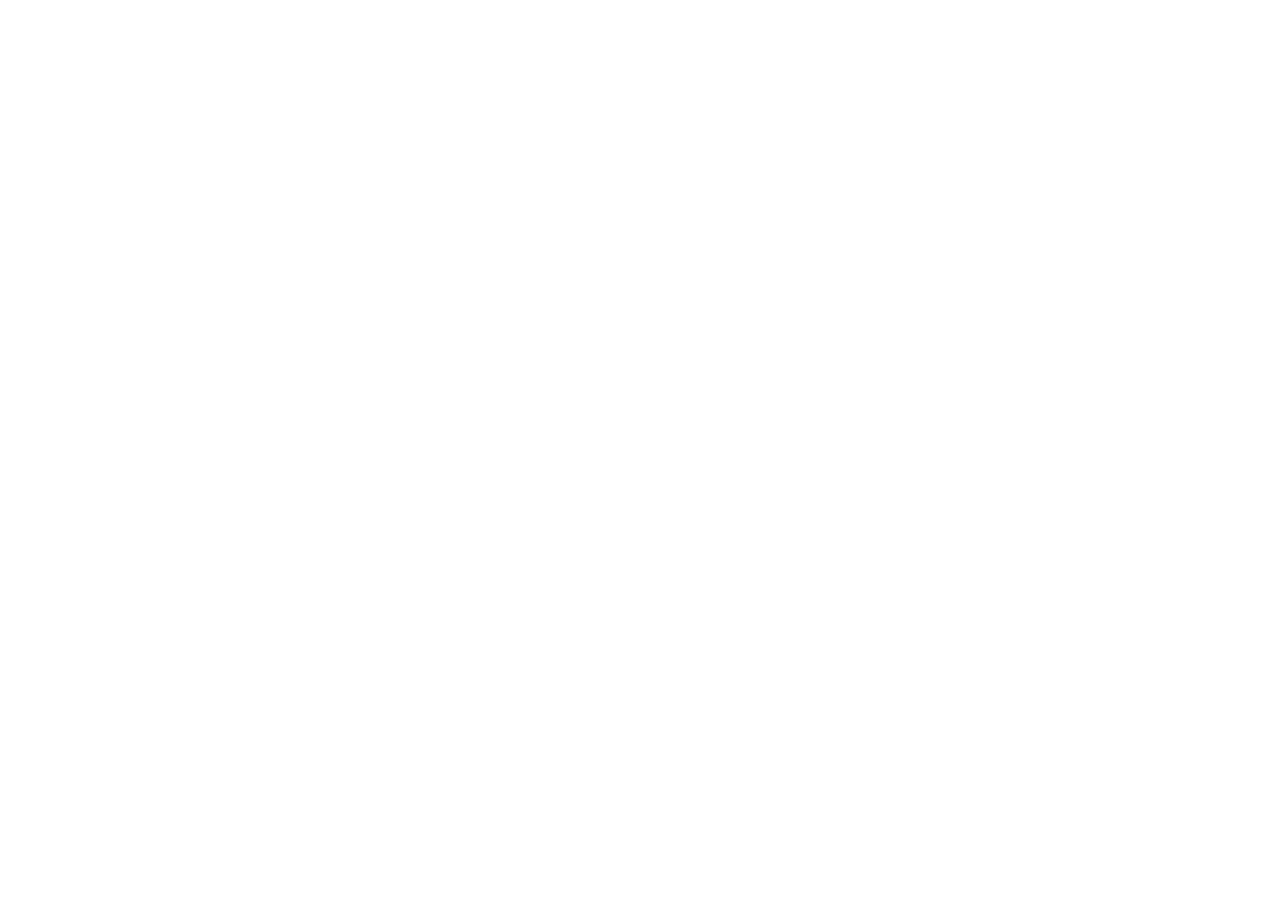
==== cv_ggibson.html @ b72ac35b "Inicio de CV" ====
<!DOCTYPE html>
<html>
<head>
	<meta charset="utf-8">
	<meta http-equiv="X-UA-Compatible" content="IE=edge">
	<title>CV GGibson</title>
	<link rel="stylesheet" href="">
</head>
<body>
	<main>
		
	</main>

</body>
</html>
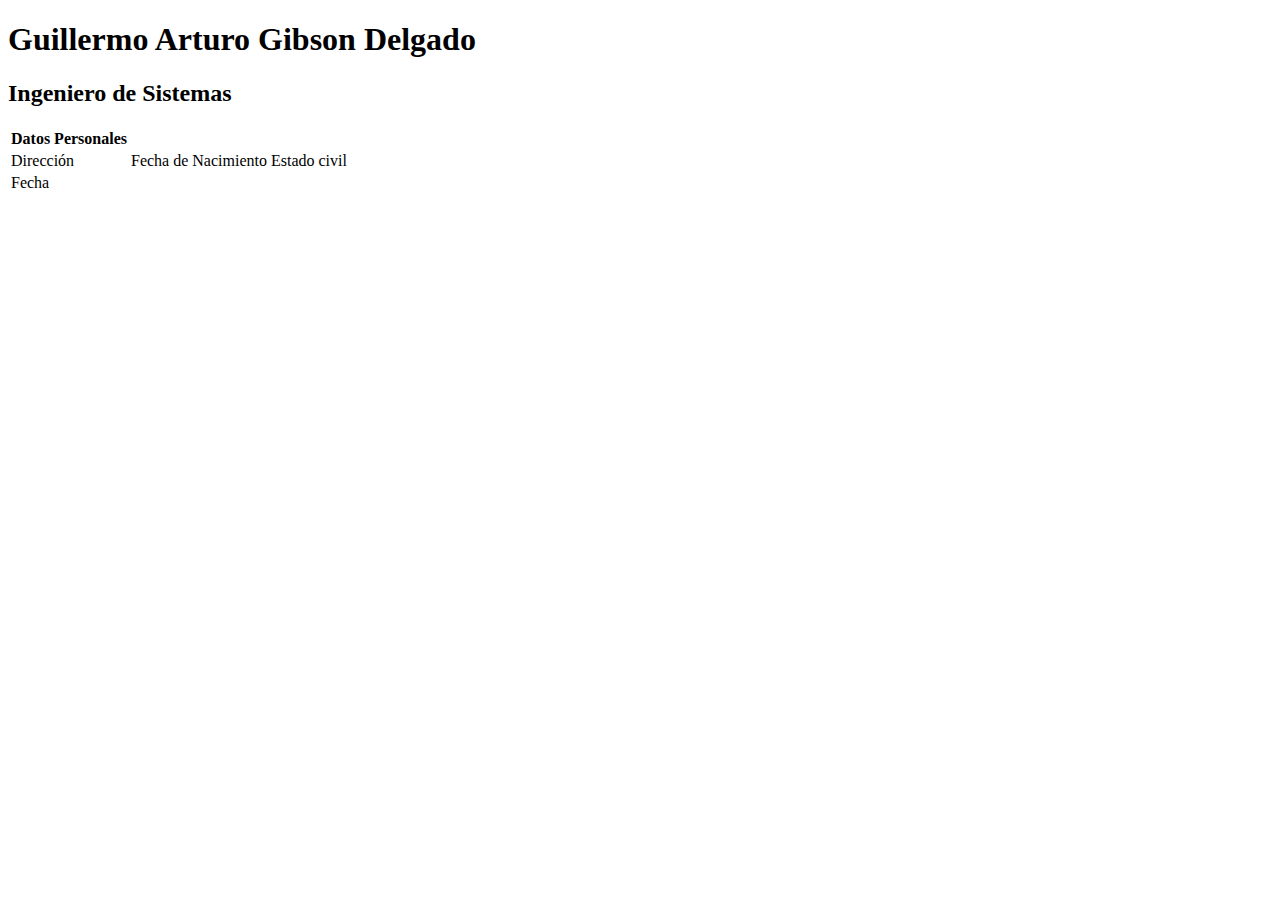
==== commit 35ce6c20: "se cargo el estilo" ====
--- a/cv_ggibson.html
+++ b/cv_ggibson.html
@@ -4,10 +4,37 @@
 	<meta charset="utf-8">
 	<meta http-equiv="X-UA-Compatible" content="IE=edge">
 	<title>CV GGibson</title>
-	<link rel="stylesheet" href="">
+	<link rel="stylesheet" href="style.css">
+
 </head>
 <body>
 	<main>
+	<h1 class="miprimeraclase">Guillermo Arturo Gibson Delgado</h1>
+	<h2>Ingeniero de Sistemas</h2>
+
+	<article>
+		<table>
+			<th> Datos Personales
+				<tr>
+					<td>Dirección</td>
+					<td>Fecha de Nacimiento</td>
+					<td>Estado civil</td>
+				</tr>
+				<tr>
+					<td>Fecha</td>
+					<td></td>
+					<td></td>
+				</tr>
+				<tr>
+					<td></td>
+					<td></td>
+					<td></td>
+				</tr>
+			</th>
+
+		</table>
+
+	</article>
 		
 	</main>
 
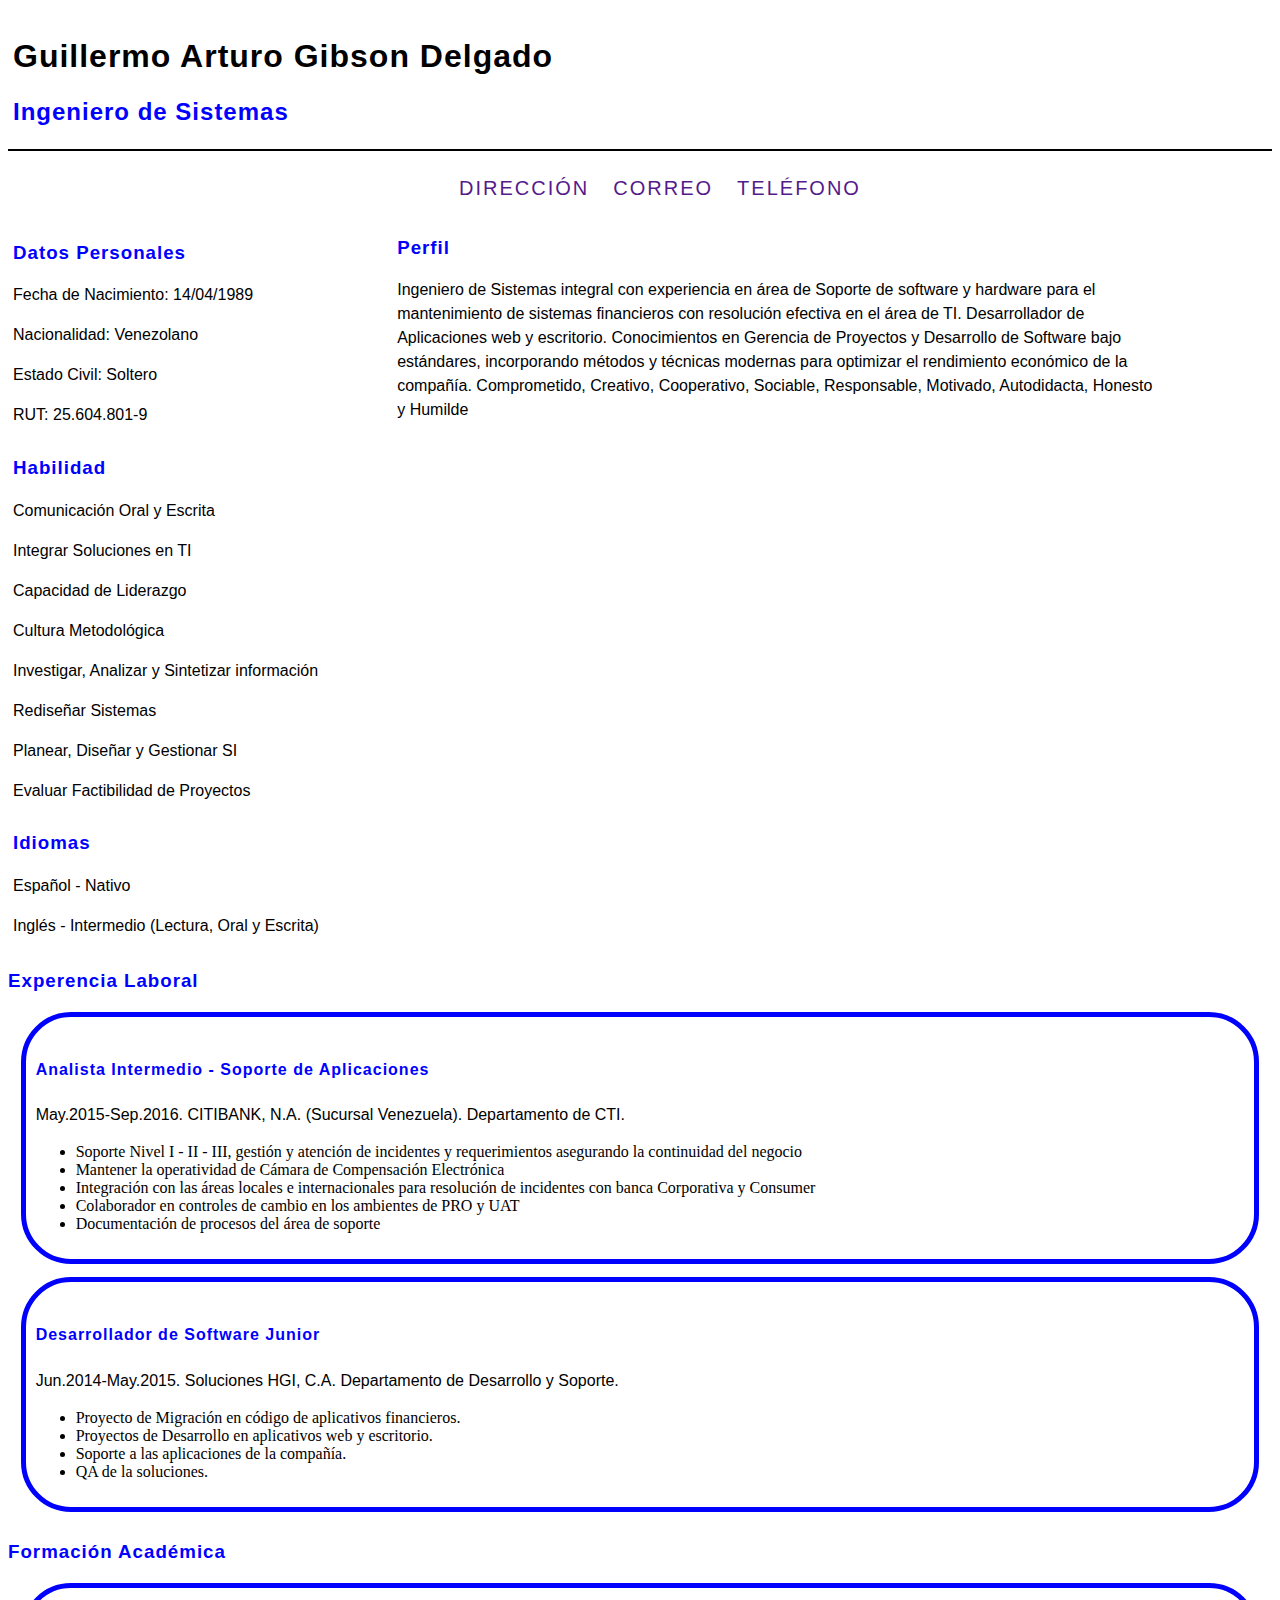
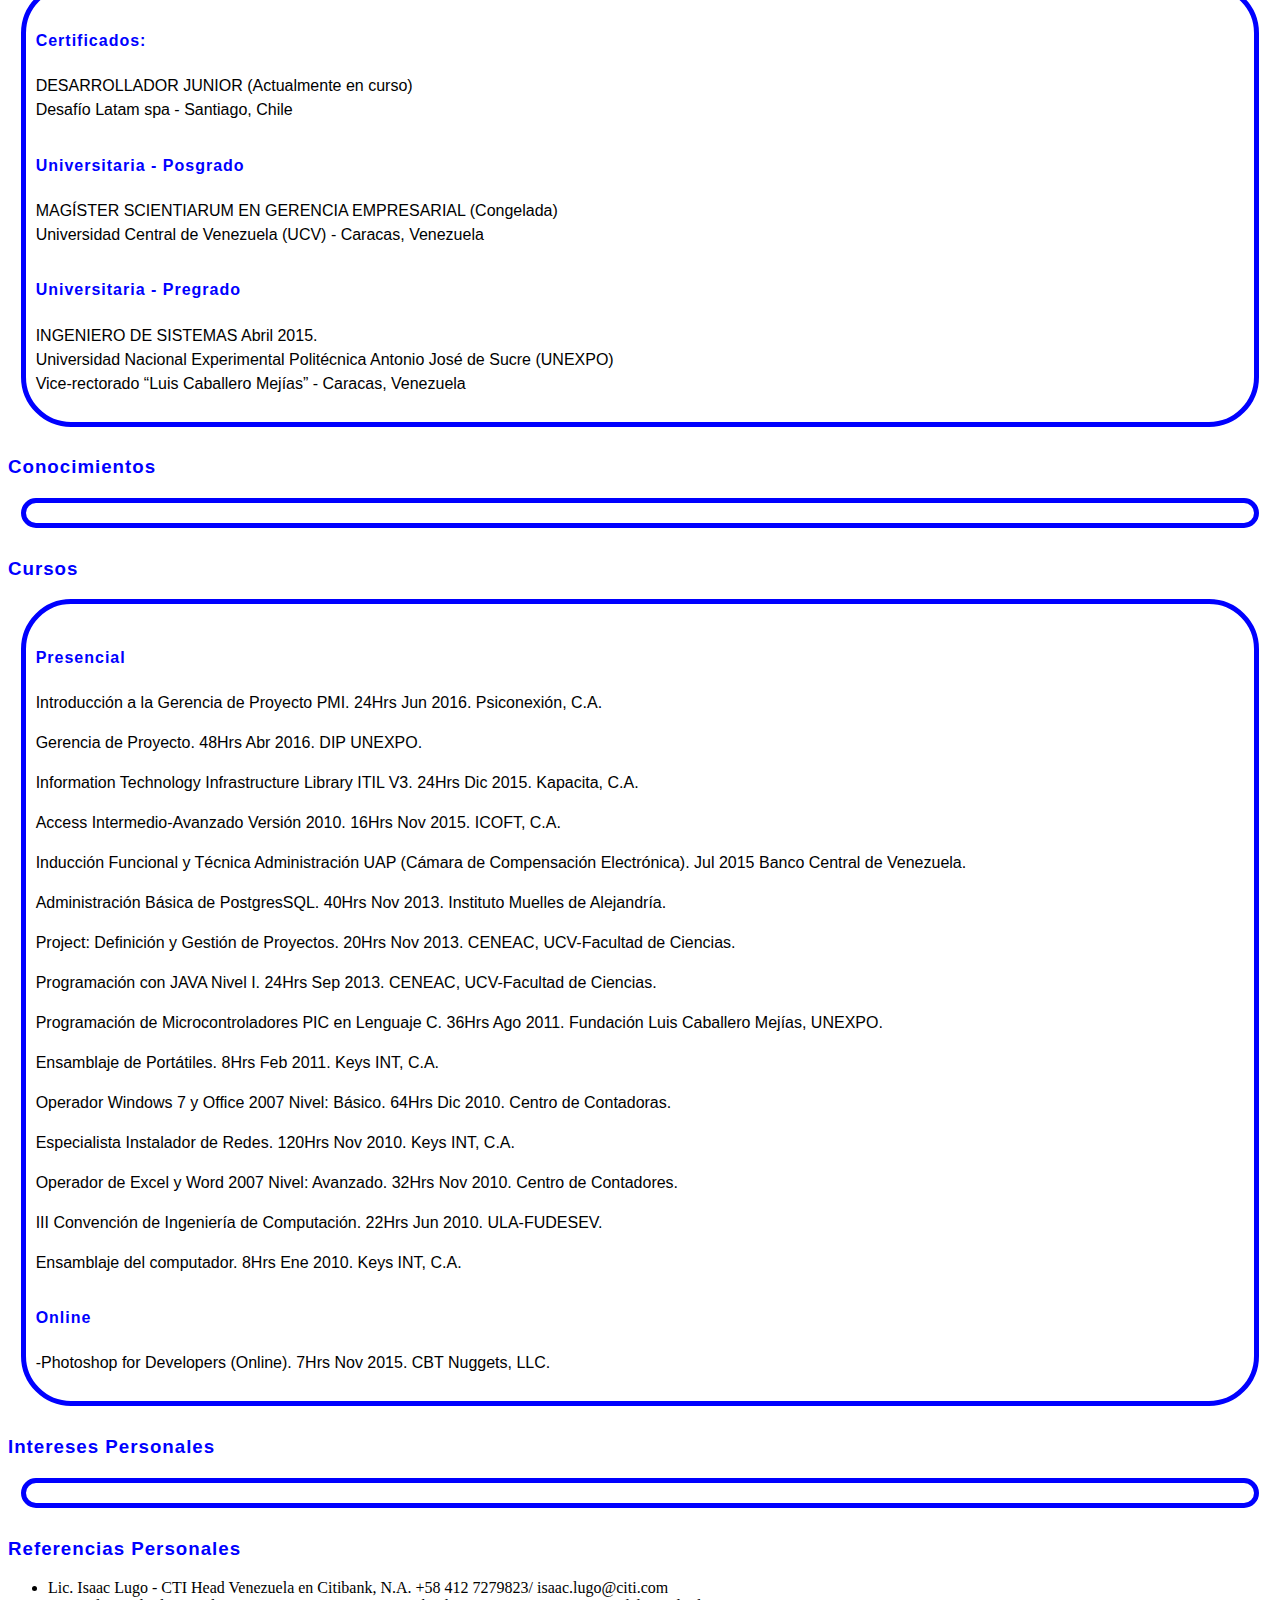
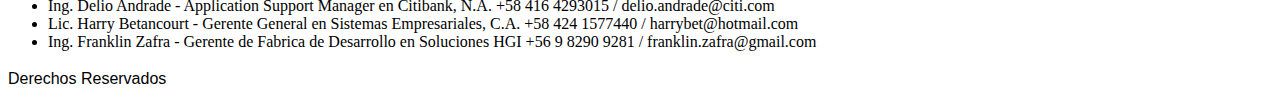
==== commit fc5f036f: "Se modifico el codigo" ====
--- a/cv_ggibson.html
+++ b/cv_ggibson.html
@@ -1,42 +1,160 @@
 <!DOCTYPE html>
 <html>
 <head>
+	<title>CV GGibson</title>
 	<meta charset="utf-8">
 	<meta http-equiv="X-UA-Compatible" content="IE=edge">
-	<title>CV GGibson</title>
+	<meta name="keywords" content="CV, Curriculum">
 	<link rel="stylesheet" href="style.css">
-
 </head>
 <body>
-	<main>
-	<h1 class="miprimeraclase">Guillermo Arturo Gibson Delgado</h1>
-	<h2>Ingeniero de Sistemas</h2>
+	<main> 
+			<!-- Cabezera del Curriculum -->
+		<header>
+		<!-- Nombre y Apellido -->
+			<div id="cabecera">
+				<h1>Guillermo Arturo Gibson Delgado</h1>
+				<h2>Ingeniero de Sistemas</h2>	
+			</div>
+		<!-- Dirección y Teléfono  -->
+			<nav class="navmenu">
+				<ul>
+					<li><a href="">Dirección</a></li>
+					<li><a href="">Correo</a></li>
+					<li><a href="">Teléfono</a></li>
+				</ul>
+			</nav>
+		</header>		
+		
+		<!-- Datos Personales, Habilidades, Idiomas -->	
+		<aside class="columnaside">
+			<!-- Datos Personales -->
+			<div>
+				<h3>Datos Personales</h3>
+				<p>Fecha de Nacimiento: 14/04/1989</p>
+				<p>Nacionalidad: Venezolano</p>
+				<p>Estado Civil: Soltero</p>
+				<p>RUT: 25.604.801-9</p>
+			</div>
+			<!-- Habilidades -->
+			<div>
+				<h3>Habilidad</h3>
+				<p>Comunicación Oral y Escrita</p>
+				<p>Integrar Soluciones en TI</p>
+				<p>Capacidad de Liderazgo</p>
+				<p>Cultura Metodológica</p>
+				<p>Investigar, Analizar y Sintetizar información</p>
+				<p>Rediseñar Sistemas</p>
+				<p>Planear, Diseñar y Gestionar SI</p>
+				<p>Evaluar Factibilidad de Proyectos</p>
+			</div>
+			<!-- Idiomas -->
+			<div>
+				<h3>Idiomas</h3>
+				<p>Español - Nativo</p>
+				<p>Inglés - Intermedio (Lectura, Oral y Escrita)</p>
+			</div>
+		</aside>
+		
+		<!-- Perfil del curriculum -->
+		<article class="divleft">
+				<h3>Perfil</h3>
+				<p>Ingeniero de Sistemas integral con experiencia en área de Soporte de software y hardware para el mantenimiento de sistemas financieros con resolución efectiva en el área de TI. Desarrollador de Aplicaciones web y escritorio. Conocimientos en Gerencia de Proyectos y Desarrollo de Software bajo estándares, incorporando métodos y técnicas modernas para optimizar el rendimiento económico de la compañía. Comprometido, Creativo, Cooperativo, Sociable, Responsable, Motivado, Autodidacta, Honesto y Humilde</p>
+		</article>
 
-	<article>
-		<table>
-			<th> Datos Personales
-				<tr>
-					<td>Dirección</td>
-					<td>Fecha de Nacimiento</td>
-					<td>Estado civil</td>
-				</tr>
-				<tr>
-					<td>Fecha</td>
-					<td></td>
-					<td></td>
-				</tr>
-				<tr>
-					<td></td>
-					<td></td>
-					<td></td>
-				</tr>
-			</th>
 
-		</table>
+		<section class="margen">
+			<h3>Experencia Laboral</h3>
+			<div class="margen">
+				<h4>Analista Intermedio - Soporte de Aplicaciones</h4>
+				<p>May.2015-Sep.2016. CITIBANK, N.A. (Sucursal Venezuela). Departamento de CTI.</p>
+				<ul>
+					<li>Soporte Nivel I - II - III, gestión y atención de incidentes y requerimientos asegurando la continuidad del negocio</li>
+					<li>Mantener la operatividad de Cámara de Compensación Electrónica</li>
+					<li>Integración con las áreas locales e internacionales para resolución de incidentes con banca Corporativa y Consumer</li>
+					<li>Colaborador en controles de cambio en los ambientes de PRO y UAT</li>
+					<li>Documentación de procesos del área de soporte</li>
+				</ul>
+			</div>
 
-	</article>
-		
+			<div class="margen">
+				<h4>Desarrollador de Software Junior</h4>
+				<p>Jun.2014-May.2015. Soluciones HGI, C.A. Departamento de Desarrollo y Soporte.</p>
+				<ul>
+					<li>Proyecto de Migración en código de aplicativos financieros.</li>
+					<li>Proyectos de Desarrollo en aplicativos web y escritorio.</li>
+					<li>Soporte a las aplicaciones de la compañía.</li>
+					<li>QA de la soluciones.</li>
+				</ul>
+			</div>
+		</section>
+
+		<section class="margen">
+			<h3>Formación Académica</h3>
+			<div class="margen">				
+				<h4>Certificados:</h4>
+				<p>DESARROLLADOR JUNIOR (Actualmente en curso) <br> Desafío Latam spa - Santiago, Chile</p>
+				
+				<h4>Universitaria - Posgrado</h4>
+				<p>MAGÍSTER SCIENTIARUM EN GERENCIA EMPRESARIAL (Congelada) <br> Universidad Central de Venezuela (UCV) - Caracas, Venezuela</p>
+
+				<h4>Universitaria - Pregrado</h4>
+				<p>INGENIERO DE SISTEMAS Abril 2015. <br> Universidad Nacional Experimental Politécnica Antonio José de Sucre (UNEXPO) <br> Vice-rectorado “Luis Caballero Mejías” - Caracas, Venezuela</p>
+			</div>
+		</section>
+
+		<section class="margen">
+				<h3>Conocimientos</h3>
+			<div class="margen">
+
+			</div>
+		</section>
+
+		<section class="margen">
+				<h3>Cursos</h3>
+			<div class="margen">
+				<h4>Presencial</h4>
+					<p>Introducción a la Gerencia de Proyecto PMI. 24Hrs Jun 2016. Psiconexión, C.A.</p>
+					<p>Gerencia de Proyecto. 48Hrs Abr 2016. DIP UNEXPO.</p>
+					<p>Information Technology Infrastructure Library ITIL V3. 24Hrs Dic 2015. Kapacita, C.A.</p>
+					<p>Access Intermedio-Avanzado Versión 2010. 16Hrs Nov 2015. ICOFT, C.A.</p>
+					<p>Inducción Funcional y Técnica Administración UAP (Cámara de Compensación Electrónica). Jul 2015 Banco Central de Venezuela.</p>
+					<p>Administración Básica de PostgresSQL. 40Hrs Nov 2013. Instituto Muelles de Alejandría.</p>
+					<p>Project: Definición y Gestión de Proyectos. 20Hrs Nov 2013. CENEAC, UCV-Facultad de Ciencias.</p>
+					<p>Programación con JAVA Nivel I. 24Hrs Sep 2013. CENEAC, UCV-Facultad de Ciencias.</p>
+					<p>Programación de Microcontroladores PIC en Lenguaje C. 36Hrs Ago 2011. Fundación Luis Caballero Mejías, UNEXPO.</p>
+					<p>Ensamblaje de Portátiles. 8Hrs Feb 2011. Keys INT, C.A.</p>
+					<p>Operador Windows 7 y Office 2007 Nivel: Básico. 64Hrs Dic 2010. Centro de Contadoras.</p>
+					<p>Especialista Instalador de Redes. 120Hrs Nov 2010. Keys INT, C.A.</p>
+					<p>Operador de Excel y Word 2007 Nivel: Avanzado. 32Hrs Nov 2010. Centro de Contadores.</p>
+					<p>III Convención de Ingeniería de Computación. 22Hrs Jun 2010. ULA-FUDESEV.</p>
+					<p>Ensamblaje del computador. 8Hrs Ene 2010. Keys INT, C.A.</p>
+				<h4>Online</h4>
+					<p>-Photoshop for Developers (Online). 7Hrs Nov 2015. CBT Nuggets, LLC.</p>
+			</div>
+		</section>
+
+		<section class="margen">
+			<h3>Intereses Personales</h3>
+			<figure class="margen">
+				
+			</figure>
+		</section>
+
+		<section>
+			<h3>Referencias Personales</h3>
+			<ul>
+				<li>Lic. Isaac Lugo - CTI Head Venezuela en Citibank, N.A. +58 412 7279823/ isaac.lugo@citi.com</li>
+				<li>Ing. Delio Andrade - Application Support Manager en Citibank, N.A. +58 416 4293015 / delio.andrade@citi.com</li>
+				<li>Lic. Harry Betancourt - Gerente General en Sistemas Empresariales, C.A. +58 424 1577440 / harrybet@hotmail.com</li>
+				<li>Ing. Franklin Zafra - Gerente de Fabrica de Desarrollo en Soluciones HGI +56 9 8290 9281 / franklin.zafra@gmail.com</li>
+			</ul>
+		</section>
+
+		<footer>
+			<p>Derechos Reservados</p>
+		</footer>
+
 	</main>
-
 </body>
 </html>--- a/style.css
+++ b/style.css
@@ -0,0 +1,126 @@
+/*
+	Pseudo Clase
+:not("Referencia")
+:first-child
+:
+	Selectores: > < + ~ 
+*/
+/**/
+*{
+	background-color: white;
+}
+
+/*Elementos html,body, */
+article, aside, details, figcaption, figure, footer, header, hgroup, menu, nav, section,div {
+	display: block;
+}
+
+
+/*Etiquetas*/
+h1, h2, h3, h4, h5{
+	color: blue;
+	font-family: arial,sans-serif;
+	font: bold;
+	line-height: 1.5rem;
+	letter-spacing: 1px;
+	padding-top: 10px;
+	widows: 50%;
+}
+p{
+	font-size: 16px ;
+	line-height: 1.5rem; /*Espacio entre linea*/
+	font-family: Playfair Display, sans-serif;
+	text-align: left;
+	widows: 100%;
+}
+a{
+	text-decoration: none;
+
+}
+
+/*Estos son clases*/
+
+.divleft{
+	margin: 0px; /*tamaño de los margenes del bloque, auto es para margen superior e inferior*/
+	width: 60%; /*tamaño en porsentaje que mostrata el bloque*/
+	position: relative;
+	text-align: left; /*texto alineado a la izquierda de la pantalla*/
+	float: left; /*Bloque flotante*/
+}
+.columnaside{
+	margin: 0px;
+	padding: 5px;
+	width: 30%;
+	position: static;
+	text-align: left;
+	float: left;
+}
+.margen{
+		clear: both;
+}
+
+	div.margen{
+		text-align: left;
+		border: 5px solid blue;
+		border-radius: 50px;
+		padding: 10px;
+		margin: 1%;
+	}
+	
+	figure.margen{
+		text-align: left;
+		border: 5px solid blue;
+		border-radius: 50px;
+		padding: 10px;
+		margin: 1%;
+	}
+
+.image {
+	border: 0;
+	border-radius: 4px;
+	display: inline-block;
+	position: relative;
+}
+/*Menu de navegación*/
+.navmenu{
+	background: #FFFFFF;
+	text-align: center;
+	height: 40px;
+	width: 100%;
+	position: static;
+	z-index: 1;
+
+}
+	.navmenu lu{
+		padding: 0px;
+	}
+	.navmenu li{
+		display: inline-block;
+		font-family: "Comic Sans", sans-serif;
+		font-size: 20px;
+		letter-spacing: 2px;
+		text-transform: uppercase;		
+		margin: 10px; 
+	}
+
+/*Estos son id*/
+#cabecera{
+	border-bottom: 2px solid black;
+	padding: 5px;
+	margin: 0;
+	text-align: left;
+}
+	#cabecera h1{
+		color: black;
+	}
+
+#piedepagina{
+	border-top: 2px solid black;
+	padding: 5px;
+	margin: 1%;
+	text-align: center;
+	clear: both;
+}
+
+
+
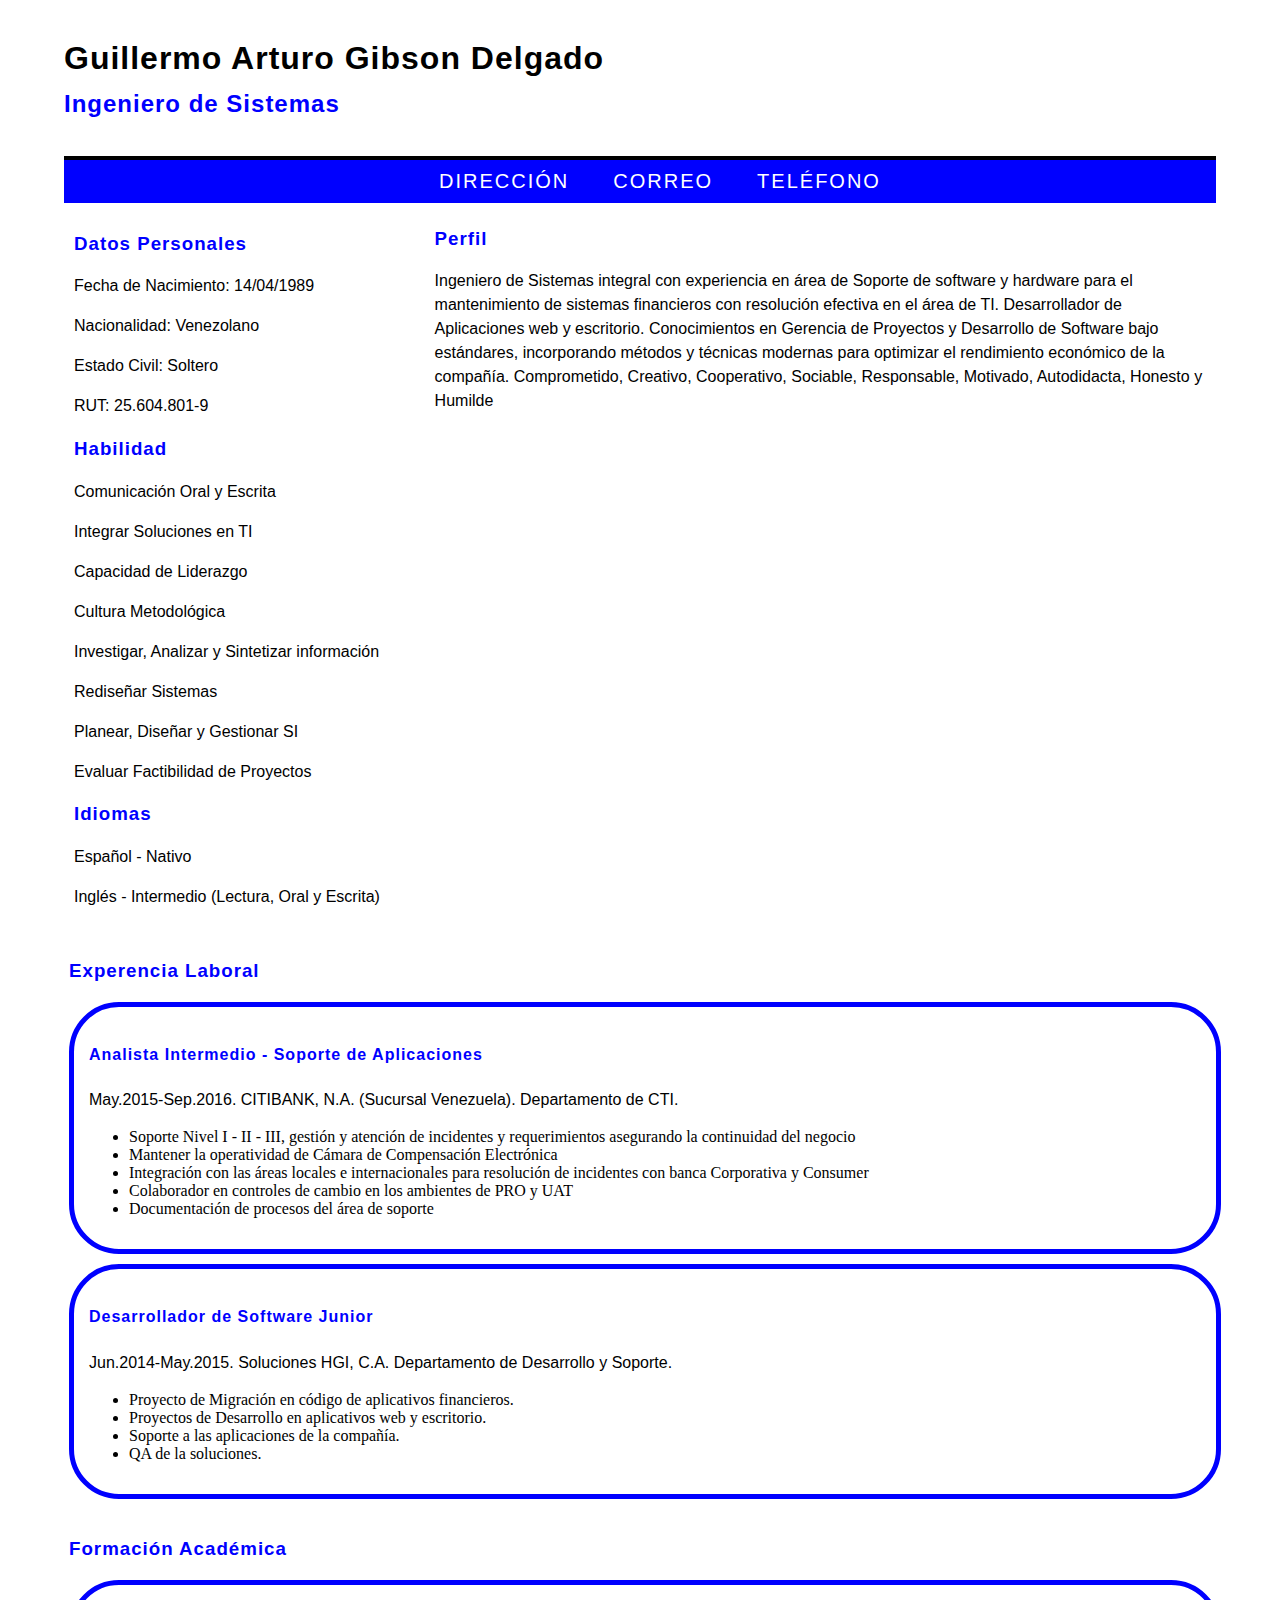
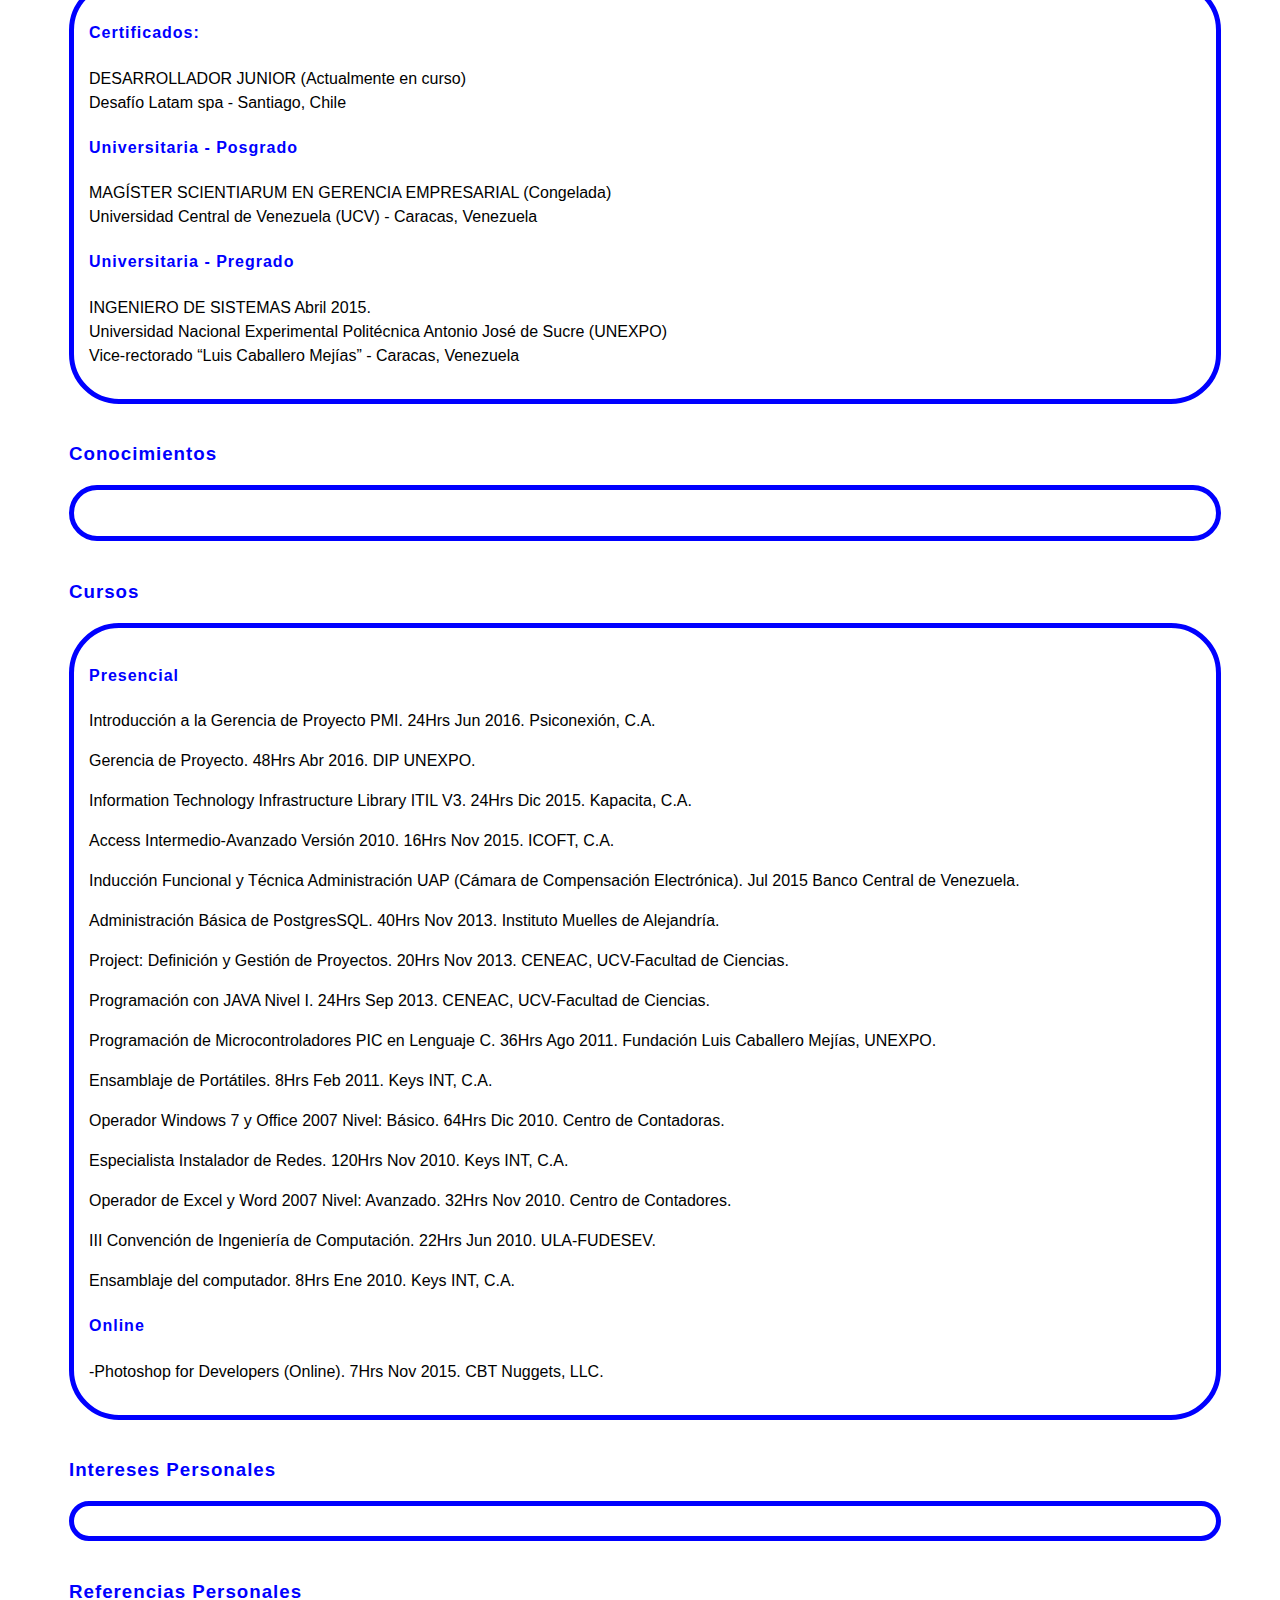
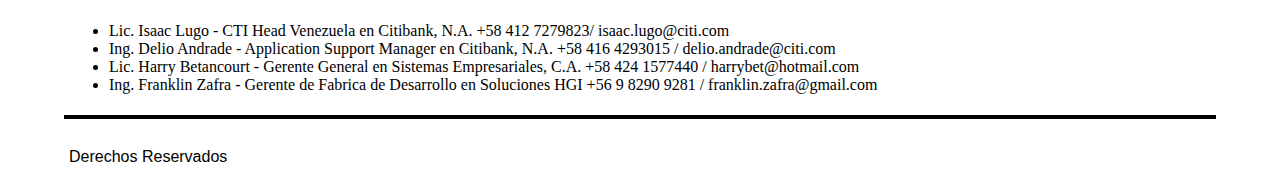
==== commit ecd0253d: "Realizó actualización del style.css y se mejoro el archivo cv" ====
--- a/cv_ggibson.html
+++ b/cv_ggibson.html
@@ -8,8 +8,7 @@
 	<link rel="stylesheet" href="style.css">
 </head>
 <body>
-	<main> 
-			<!-- Cabezera del Curriculum -->
+		<!-- Cabezera del Curriculum -->
 		<header>
 		<!-- Nombre y Apellido -->
 			<div id="cabecera">
@@ -19,15 +18,15 @@
 		<!-- Dirección y Teléfono  -->
 			<nav class="navmenu">
 				<ul>
-					<li><a href="">Dirección</a></li>
-					<li><a href="">Correo</a></li>
-					<li><a href="">Teléfono</a></li>
+					<li><a href="#">Dirección</a></li>
+					<li><a href="#">Correo</a></li>
+					<li><a href="#">Teléfono</a></li>
 				</ul>
 			</nav>
 		</header>		
 		
 		<!-- Datos Personales, Habilidades, Idiomas -->	
-		<aside class="columnaside">
+		<aside class="column_aside">
 			<!-- Datos Personales -->
 			<div>
 				<h3>Datos Personales</h3>
@@ -57,14 +56,16 @@
 		</aside>
 		
 		<!-- Perfil del curriculum -->
-		<article class="divleft">
+		<article class="container">
 				<h3>Perfil</h3>
 				<p>Ingeniero de Sistemas integral con experiencia en área de Soporte de software y hardware para el mantenimiento de sistemas financieros con resolución efectiva en el área de TI. Desarrollador de Aplicaciones web y escritorio. Conocimientos en Gerencia de Proyectos y Desarrollo de Software bajo estándares, incorporando métodos y técnicas modernas para optimizar el rendimiento económico de la compañía. Comprometido, Creativo, Cooperativo, Sociable, Responsable, Motivado, Autodidacta, Honesto y Humilde</p>
 		</article>
 
 
-		<section class="margen">
+		<section class="container clearfix">
+
 			<h3>Experencia Laboral</h3>
+
 			<div class="margen">
 				<h4>Analista Intermedio - Soporte de Aplicaciones</h4>
 				<p>May.2015-Sep.2016. CITIBANK, N.A. (Sucursal Venezuela). Departamento de CTI.</p>
@@ -89,7 +90,7 @@
 			</div>
 		</section>
 
-		<section class="margen">
+		<section class="container">
 			<h3>Formación Académica</h3>
 			<div class="margen">				
 				<h4>Certificados:</h4>
@@ -103,14 +104,45 @@
 			</div>
 		</section>
 
-		<section class="margen">
+		<section class="container">
+				
 				<h3>Conocimientos</h3>
+			
 			<div class="margen">
+				<figure class="row>
+					<img src="./imagenes/logo_ubuntu.png" alt="" class="col-offset col-1">
+					<img src="" alt="" class="col-offset col-1">
+					<img src="" alt="" class="col-offset col-1">
+					<img src="" alt="" class="col-offset col-1">
+					<img src="" alt="" class="col-offset col-1">
+					<img src="" alt="" class="col-offset col-1">
+					<img src="" alt="" class="col-offset col-1">
+					<img src="" alt="" class="col-offset col-1">
+					<img src="" alt="" class="col-offset col-1">
+					<img src="" alt="" class="col-offset col-1">
+					<img src="" alt="" class="col-offset col-1">
+					<img src="" alt="" class="col-offset col-1">
+				</figure>
+
+				<figure class="row">
+					<img src="" alt="" class="col-offset col-1">
+					<img src="" alt="" class="col-offset col-1">
+					<img src="" alt="" class="col-offset col-1">
+					<img src="" alt="" class="col-offset col-1">
+					<img src="" alt="" class="col-offset col-1">
+					<img src="" alt="" class="col-offset col-1">
+					<img src="" alt="" class="col-offset col-1">
+					<img src="" alt="" class="col-offset col-1">
+					<img src="" alt="" class="col-offset col-1">
+					<img src="" alt="" class="col-offset col-1">
+					<img src="" alt="" class="col-offset col-1">
+					<img src="" alt="" class="col-offset col-1">
+				</figure>
 
 			</div>
 		</section>
 
-		<section class="margen">
+		<section class="container">
 				<h3>Cursos</h3>
 			<div class="margen">
 				<h4>Presencial</h4>
@@ -134,14 +166,14 @@
 			</div>
 		</section>
 
-		<section class="margen">
+		<section class="container">
 			<h3>Intereses Personales</h3>
 			<figure class="margen">
 				
 			</figure>
 		</section>
 
-		<section>
+		<section class="container">
 			<h3>Referencias Personales</h3>
 			<ul>
 				<li>Lic. Isaac Lugo - CTI Head Venezuela en Citibank, N.A. +58 412 7279823/ isaac.lugo@citi.com</li>
@@ -151,10 +183,9 @@
 			</ul>
 		</section>
 
-		<footer>
+		<footer id="piedepagina" class="clearfix">
 			<p>Derechos Reservados</p>
 		</footer>
 
-	</main>
 </body>
 </html>--- a/style.css
+++ b/style.css
@@ -1,125 +1,140 @@
-/*
-	Pseudo Clase
-:not("Referencia")
-:first-child
-:
-	Selectores: > < + ~ 
-*/
-/**/
-*{
-	background-color: white;
+/*Elementos html,body - Reset */
+html {
+  -webkit-text-size-adjust: 100%;
+      -ms-text-size-adjust: 100%;
 }
 
-/*Elementos html,body, */
-article, aside, details, figcaption, figure, footer, header, hgroup, menu, nav, section,div {
-	display: block;
+body {
+  margin: 20px auto 0;	/*tamaño de los margenes del bloque, auto es para margen superior e inferior*/
+  width: 90%;
+  padding: 0;
+  border: 0;
+}
+
+article, aside, details, div, figcaption, figure, footer, header, hgroup, menu, nav, section, summary {
+  display: block;
 }
 
 
 /*Etiquetas*/
 h1, h2, h3, h4, h5{
 	color: blue;
-	font-family: arial,sans-serif;
+	font-family: "verdana", "arial", sans-serif;
 	font: bold;
+	text-align: left;
 	line-height: 1.5rem;
 	letter-spacing: 1px;
-	padding-top: 10px;
-	widows: 50%;
 }
+
 p{
 	font-size: 16px ;
 	line-height: 1.5rem; /*Espacio entre linea*/
 	font-family: Playfair Display, sans-serif;
 	text-align: left;
-	widows: 100%;
-}
-a{
-	text-decoration: none;
-
 }
 
 /*Estos son clases*/
-
-.divleft{
-	margin: 0px; /*tamaño de los margenes del bloque, auto es para margen superior e inferior*/
-	width: 60%; /*tamaño en porsentaje que mostrata el bloque*/
+.container{
 	position: relative;
-	text-align: left; /*texto alineado a la izquierda de la pantalla*/
-	float: left; /*Bloque flotante*/
-}
-.columnaside{
-	margin: 0px;
+	display: inline-block;
+	width: 100%;
 	padding: 5px;
-	width: 30%;
-	position: static;
 	text-align: left;
 	float: left;
 }
-.margen{
-		clear: both;
+
+article.container{
+	width: 67%;
 }
 
-	div.margen{
-		text-align: left;
-		border: 5px solid blue;
-		border-radius: 50px;
-		padding: 10px;
-		margin: 1%;
-	}
-	
-	figure.margen{
-		text-align: left;
-		border: 5px solid blue;
-		border-radius: 50px;
-		padding: 10px;
-		margin: 1%;
-	}
-
-.image {
-	border: 0;
-	border-radius: 4px;
+.column_aside{
 	display: inline-block;
 	position: relative;
+	margin: 10px;
+	width: 30%;
+	text-align: center;
+	float: left;
 }
+
+.margen{
+	display: block;
+	margin: 10px 0;
+	padding: 15px;
+	border: 5px solid blue;
+	border-radius: 50px;
+	height: auto;
+}
+
+
 /*Menu de navegación*/
 .navmenu{
-	background: #FFFFFF;
+	display: inline-block;
+	position: static;
+	background: blue;
+	width: 100%;
+	max-height: 50px;
+	margin: 0;	
+	padding: 10px 0;
 	text-align: center;
-	height: 40px;
-	width: 100%;
-	position: static;
-	z-index: 1;
+}
 
+.navmenu ul{
+	list-style: none;
+	margin: 0;
+	padding:0;
 }
-	.navmenu lu{
-		padding: 0px;
-	}
-	.navmenu li{
-		display: inline-block;
-		font-family: "Comic Sans", sans-serif;
-		font-size: 20px;
-		letter-spacing: 2px;
-		text-transform: uppercase;		
-		margin: 10px; 
-	}
+
+.navmenu li{
+	display: inline;
+	margin-left: 40px;
+}
+
+.navmenu li a{
+	text-decoration: none;
+	text-transform: uppercase;
+	font-family: ‘Arial Black’, arial, sans-serif;
+	font-style: bold;
+	font-size: 20px;
+	letter-spacing: 2px;
+	color: white;
+}
+
+/*Clearfix coloca el flujo normal de los bloques*/
+.clearfix{
+	clear: both;
+}
+
+.row::after{
+	 display: block;
+	 clear: both;
+}
+
+[class*="col-"]{
+	float: left;
+	background: LightBlue;
+}
+.col-1{width: 10%;}
+
+.col-offset{margin-left:1%;}
+
+
 
 /*Estos son id*/
 #cabecera{
-	border-bottom: 2px solid black;
-	padding: 5px;
-	margin: 0;
+	border-bottom: 4px solid black;
+	padding: 5px 0 20px;
+	width: 100%;
 	text-align: left;
 }
-	#cabecera h1{
-		color: black;
-	}
+
+#cabecera h1{
+	color: black;
+}
 
 #piedepagina{
-	border-top: 2px solid black;
-	padding: 5px;
-	margin: 1%;
-	text-align: center;
-	clear: both;
+	border-top: 4px solid black;
+	padding: 10px 5px 0;
+	text-align: left;
 }
 
 
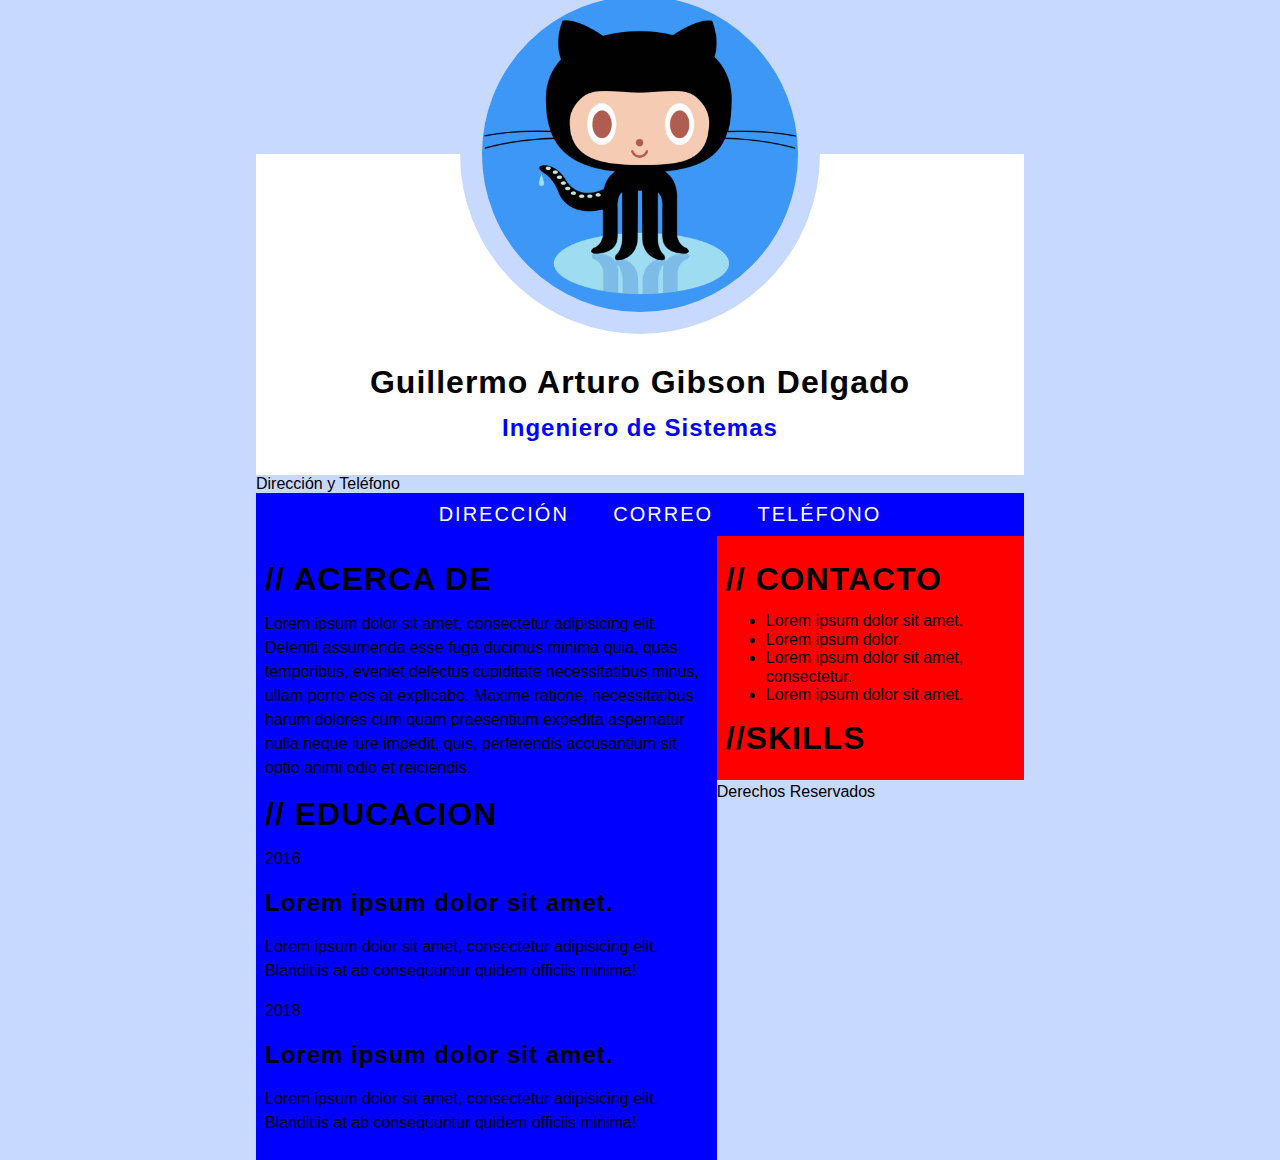
==== commit 27d500c3: "Updated CV" ====
--- a/cv_ggibson.html
+++ b/cv_ggibson.html
@@ -1,191 +1,92 @@
 <!DOCTYPE html>
 <html>
 <head>
-	<title>CV GGibson</title>
-	<meta charset="utf-8">
-	<meta http-equiv="X-UA-Compatible" content="IE=edge">
-	<meta name="keywords" content="CV, Curriculum">
-	<link rel="stylesheet" href="style.css">
+  <meta charset="utf-8">
+  <meta http-equiv="X-UA-Compatible" content="IE=edge">
+  <meta name="viewport" content="initial-scale=1 width=device-width">
+  <link rel="stylesheet" href="style.css">
+  <title>CV GGibson</title>
 </head>
 <body>
-		<!-- Cabezera del Curriculum -->
-		<header>
-		<!-- Nombre y Apellido -->
-			<div id="cabecera">
-				<h1>Guillermo Arturo Gibson Delgado</h1>
-				<h2>Ingeniero de Sistemas</h2>	
-			</div>
-		<!-- Dirección y Teléfono  -->
-			<nav class="navmenu">
-				<ul>
-					<li><a href="#">Dirección</a></li>
-					<li><a href="#">Correo</a></li>
-					<li><a href="#">Teléfono</a></li>
-				</ul>
-			</nav>
-		</header>		
-		
-		<!-- Datos Personales, Habilidades, Idiomas -->	
-		<aside class="column_aside">
-			<!-- Datos Personales -->
-			<div>
-				<h3>Datos Personales</h3>
-				<p>Fecha de Nacimiento: 14/04/1989</p>
-				<p>Nacionalidad: Venezolano</p>
-				<p>Estado Civil: Soltero</p>
-				<p>RUT: 25.604.801-9</p>
-			</div>
-			<!-- Habilidades -->
-			<div>
-				<h3>Habilidad</h3>
-				<p>Comunicación Oral y Escrita</p>
-				<p>Integrar Soluciones en TI</p>
-				<p>Capacidad de Liderazgo</p>
-				<p>Cultura Metodológica</p>
-				<p>Investigar, Analizar y Sintetizar información</p>
-				<p>Rediseñar Sistemas</p>
-				<p>Planear, Diseñar y Gestionar SI</p>
-				<p>Evaluar Factibilidad de Proyectos</p>
-			</div>
-			<!-- Idiomas -->
-			<div>
-				<h3>Idiomas</h3>
-				<p>Español - Nativo</p>
-				<p>Inglés - Intermedio (Lectura, Oral y Escrita)</p>
-			</div>
-		</aside>
-		
-		<!-- Perfil del curriculum -->
-		<article class="container">
-				<h3>Perfil</h3>
-				<p>Ingeniero de Sistemas integral con experiencia en área de Soporte de software y hardware para el mantenimiento de sistemas financieros con resolución efectiva en el área de TI. Desarrollador de Aplicaciones web y escritorio. Conocimientos en Gerencia de Proyectos y Desarrollo de Software bajo estándares, incorporando métodos y técnicas modernas para optimizar el rendimiento económico de la compañía. Comprometido, Creativo, Cooperativo, Sociable, Responsable, Motivado, Autodidacta, Honesto y Humilde</p>
-		</article>
+  <!-- Cabezera del Curriculum -->
+  <header class="new-header clearfix">
+  <!-- Nombre y Apellido // Foto-->      
+    <div class="img-banner">        
+      <img class="img-cv"  src="imagenes/github.png" alt="">
+    </div>
+      
+      <div class="cabecera-div">
+        <h1>Guillermo Arturo Gibson Delgado</h1>
+        <h2>Ingeniero de Sistemas</h2>        
+      </div>
+  </header>   
+
+  Dirección y Teléfono
+  <nav class="navmenu">
+    <ul>
+      <li><a href="#">Dirección</a></li>
+      <li><a href="#">Correo</a></li>
+      <li><a href="#">Teléfono</a></li>
+    </ul>
+  </nav>
+
+  <!-- Datos -->
+  <div class="container">
+    <article class="container-1">
+      <div>
+        <h1>// ACERCA DE</h1>
+        <p>Lorem ipsum dolor sit amet, consectetur adipisicing elit. Deleniti assumenda esse fuga ducimus minima quia, quas temporibus, eveniet delectus cupiditate necessitatibus minus, ullam porro eos at explicabo. Maxime ratione, necessitatibus harum dolores cum quam praesentium expedita aspernatur nulla neque iure impedit, quis, perferendis accusantium sit optio animi odio et reiciendis.</p>
+      </div>
+
+      <div>
+        <h1>// EDUCACION</h1>
+        <div class="row">
+          <div class="col">
+            <p>2016</p>
+          </div>
+          <div class="col">
+            <h2>Lorem ipsum dolor sit amet.</h2>
+            <p>Lorem ipsum dolor sit amet, consectetur adipisicing elit. Blanditiis at ab consequuntur quidem officiis minima!</p>
+          </div>
+        </div>
+        <div class="row">
+          <div class="col">
+            <p>2018</p>
+          </div>
+          <div class="col">
+            <h2>Lorem ipsum dolor sit amet.</h2>
+            <p>Lorem ipsum dolor sit amet, consectetur adipisicing elit. Blanditiis at ab consequuntur quidem officiis minima!</p>
+          </div>
+        </div>
+      </div>
+    </article>
+
+    <section class="container-2">
+      <div>
+        <h1>// CONTACTO</h1>
+        <ul>
+          <li>Lorem ipsum dolor sit amet.</li>
+          <li>Lorem ipsum dolor.</li>
+          <li>Lorem ipsum dolor sit amet, consectetur.</li>
+          <li>Lorem ipsum dolor sit amet.</li>
+        </ul>
+      </div>
+
+      <div>
+        <h1>//SKILLS</h1>
+        <div class="row"></div>
+        <div class="row"></div>
+        <div class="row"></div>
+        <div class="row"></div>
+        <div class="row"></div>
+      </div>
+
+    </section>
+  </div>
 
 
-		<section class="container clearfix">
-
-			<h3>Experencia Laboral</h3>
-
-			<div class="margen">
-				<h4>Analista Intermedio - Soporte de Aplicaciones</h4>
-				<p>May.2015-Sep.2016. CITIBANK, N.A. (Sucursal Venezuela). Departamento de CTI.</p>
-				<ul>
-					<li>Soporte Nivel I - II - III, gestión y atención de incidentes y requerimientos asegurando la continuidad del negocio</li>
-					<li>Mantener la operatividad de Cámara de Compensación Electrónica</li>
-					<li>Integración con las áreas locales e internacionales para resolución de incidentes con banca Corporativa y Consumer</li>
-					<li>Colaborador en controles de cambio en los ambientes de PRO y UAT</li>
-					<li>Documentación de procesos del área de soporte</li>
-				</ul>
-			</div>
-
-			<div class="margen">
-				<h4>Desarrollador de Software Junior</h4>
-				<p>Jun.2014-May.2015. Soluciones HGI, C.A. Departamento de Desarrollo y Soporte.</p>
-				<ul>
-					<li>Proyecto de Migración en código de aplicativos financieros.</li>
-					<li>Proyectos de Desarrollo en aplicativos web y escritorio.</li>
-					<li>Soporte a las aplicaciones de la compañía.</li>
-					<li>QA de la soluciones.</li>
-				</ul>
-			</div>
-		</section>
-
-		<section class="container">
-			<h3>Formación Académica</h3>
-			<div class="margen">				
-				<h4>Certificados:</h4>
-				<p>DESARROLLADOR JUNIOR (Actualmente en curso) <br> Desafío Latam spa - Santiago, Chile</p>
-				
-				<h4>Universitaria - Posgrado</h4>
-				<p>MAGÍSTER SCIENTIARUM EN GERENCIA EMPRESARIAL (Congelada) <br> Universidad Central de Venezuela (UCV) - Caracas, Venezuela</p>
-
-				<h4>Universitaria - Pregrado</h4>
-				<p>INGENIERO DE SISTEMAS Abril 2015. <br> Universidad Nacional Experimental Politécnica Antonio José de Sucre (UNEXPO) <br> Vice-rectorado “Luis Caballero Mejías” - Caracas, Venezuela</p>
-			</div>
-		</section>
-
-		<section class="container">
-				
-				<h3>Conocimientos</h3>
-			
-			<div class="margen">
-				<figure class="row>
-					<img src="./imagenes/logo_ubuntu.png" alt="" class="col-offset col-1">
-					<img src="" alt="" class="col-offset col-1">
-					<img src="" alt="" class="col-offset col-1">
-					<img src="" alt="" class="col-offset col-1">
-					<img src="" alt="" class="col-offset col-1">
-					<img src="" alt="" class="col-offset col-1">
-					<img src="" alt="" class="col-offset col-1">
-					<img src="" alt="" class="col-offset col-1">
-					<img src="" alt="" class="col-offset col-1">
-					<img src="" alt="" class="col-offset col-1">
-					<img src="" alt="" class="col-offset col-1">
-					<img src="" alt="" class="col-offset col-1">
-				</figure>
-
-				<figure class="row">
-					<img src="" alt="" class="col-offset col-1">
-					<img src="" alt="" class="col-offset col-1">
-					<img src="" alt="" class="col-offset col-1">
-					<img src="" alt="" class="col-offset col-1">
-					<img src="" alt="" class="col-offset col-1">
-					<img src="" alt="" class="col-offset col-1">
-					<img src="" alt="" class="col-offset col-1">
-					<img src="" alt="" class="col-offset col-1">
-					<img src="" alt="" class="col-offset col-1">
-					<img src="" alt="" class="col-offset col-1">
-					<img src="" alt="" class="col-offset col-1">
-					<img src="" alt="" class="col-offset col-1">
-				</figure>
-
-			</div>
-		</section>
-
-		<section class="container">
-				<h3>Cursos</h3>
-			<div class="margen">
-				<h4>Presencial</h4>
-					<p>Introducción a la Gerencia de Proyecto PMI. 24Hrs Jun 2016. Psiconexión, C.A.</p>
-					<p>Gerencia de Proyecto. 48Hrs Abr 2016. DIP UNEXPO.</p>
-					<p>Information Technology Infrastructure Library ITIL V3. 24Hrs Dic 2015. Kapacita, C.A.</p>
-					<p>Access Intermedio-Avanzado Versión 2010. 16Hrs Nov 2015. ICOFT, C.A.</p>
-					<p>Inducción Funcional y Técnica Administración UAP (Cámara de Compensación Electrónica). Jul 2015 Banco Central de Venezuela.</p>
-					<p>Administración Básica de PostgresSQL. 40Hrs Nov 2013. Instituto Muelles de Alejandría.</p>
-					<p>Project: Definición y Gestión de Proyectos. 20Hrs Nov 2013. CENEAC, UCV-Facultad de Ciencias.</p>
-					<p>Programación con JAVA Nivel I. 24Hrs Sep 2013. CENEAC, UCV-Facultad de Ciencias.</p>
-					<p>Programación de Microcontroladores PIC en Lenguaje C. 36Hrs Ago 2011. Fundación Luis Caballero Mejías, UNEXPO.</p>
-					<p>Ensamblaje de Portátiles. 8Hrs Feb 2011. Keys INT, C.A.</p>
-					<p>Operador Windows 7 y Office 2007 Nivel: Básico. 64Hrs Dic 2010. Centro de Contadoras.</p>
-					<p>Especialista Instalador de Redes. 120Hrs Nov 2010. Keys INT, C.A.</p>
-					<p>Operador de Excel y Word 2007 Nivel: Avanzado. 32Hrs Nov 2010. Centro de Contadores.</p>
-					<p>III Convención de Ingeniería de Computación. 22Hrs Jun 2010. ULA-FUDESEV.</p>
-					<p>Ensamblaje del computador. 8Hrs Ene 2010. Keys INT, C.A.</p>
-				<h4>Online</h4>
-					<p>-Photoshop for Developers (Online). 7Hrs Nov 2015. CBT Nuggets, LLC.</p>
-			</div>
-		</section>
-
-		<section class="container">
-			<h3>Intereses Personales</h3>
-			<figure class="margen">
-				
-			</figure>
-		</section>
-
-		<section class="container">
-			<h3>Referencias Personales</h3>
-			<ul>
-				<li>Lic. Isaac Lugo - CTI Head Venezuela en Citibank, N.A. +58 412 7279823/ isaac.lugo@citi.com</li>
-				<li>Ing. Delio Andrade - Application Support Manager en Citibank, N.A. +58 416 4293015 / delio.andrade@citi.com</li>
-				<li>Lic. Harry Betancourt - Gerente General en Sistemas Empresariales, C.A. +58 424 1577440 / harrybet@hotmail.com</li>
-				<li>Ing. Franklin Zafra - Gerente de Fabrica de Desarrollo en Soluciones HGI +56 9 8290 9281 / franklin.zafra@gmail.com</li>
-			</ul>
-		</section>
-
-		<footer id="piedepagina" class="clearfix">
-			<p>Derechos Reservados</p>
-		</footer>
-
+  <footer id="piedepagina" class="clearfix">
+    <p>Derechos Reservados</p>
+  </footer>
 </body>
 </html>--- a/style.css
+++ b/style.css
@@ -1,27 +1,31 @@
 /*Elementos html,body - Reset */
+*,
+*::before,
+*::after {
+  box-sizing: border-box;
+}
+
 html {
+  font-family: sans-serif;
+  line-height: 1.15;
   -webkit-text-size-adjust: 100%;
-      -ms-text-size-adjust: 100%;
+  -ms-text-size-adjust: 100%;
+  -ms-overflow-style: scrollbar;
+  -webkit-tap-highlight-color: transparent;
 }
 
 body {
-  margin: 20px auto 0;	/*tamaño de los margenes del bloque, auto es para margen superior e inferior*/
-  width: 90%;
+  margin: 5% 20% 0;	/*tamaño de los margenes del bloque, auto es para margen superior e inferior*/
   padding: 0;
   border: 0;
-}
-
-article, aside, details, div, figcaption, figure, footer, header, hgroup, menu, nav, section, summary {
-  display: block;
+  background-color: #C7D9FF;
 }
 
 
 /*Etiquetas*/
 h1, h2, h3, h4, h5{
-	color: blue;
 	font-family: "verdana", "arial", sans-serif;
 	font: bold;
-	text-align: left;
 	line-height: 1.5rem;
 	letter-spacing: 1px;
 }
@@ -34,14 +38,33 @@
 }
 
 /*Estos son clases*/
+.clearfix::after {
+  display: block;
+  clear: both;
+}
+
 .container{
-	position: relative;
-	display: inline-block;
-	width: 100%;
-	padding: 5px;
-	text-align: left;
-	float: left;
-}
+	display: block;
+	max-width: 100%;
+	background-color: yellowgreen;
+	clear: both;
+}
+
+.container-1{
+	max-width: 60%;
+	padding: 1vh;
+	float: left;
+	background-color: blue;
+}
+
+.container-2{
+	display: block;
+	max-width: 40%;
+	padding: 1vh;
+	float: left;
+	background-color: red;
+}
+
 
 article.container{
 	width: 67%;
@@ -100,36 +123,73 @@
 }
 
 /*Clearfix coloca el flujo normal de los bloques*/
-.clearfix{
-	clear: both;
-}
-
+.clearfix::after {
+  display: block;
+  clear: both;
+  content: "";
+}
+
+
+
+
+[class*="col-"]{
+	float: left;
+	background: LightBlue;
+}
+.col-1{width: 10%;}
+
+.col-offset{margin-left:1%;
+}
+
+.img-responsive{
+	max-width: 100%;
+}
+
+/*Clases del Header*/
+.new-header{
+	background-color: white;
+	margin-top: 20%;
+	max-width: 100%;
+
+}
+
+.img-banner{
+	max-height: 20vh;
+}
+
+.img-cv{
+	max-width: 100%;
+	display: block;
+	position: relative;
+	margin-right: auto;
+	margin-left: auto;
+	top: -20vh;
+	max-height: 40vh;
+	border-radius: 100%;
+	border: solid 2.5vh #C7D9FF;
+	background-color: #3D97F7;
+}
+
+.cabecera-div{
+	padding: 2% 0;
+	text-align: center;
+}
+
+.cabecera-div h1 {
+	color: black;
+
+}
+.cabecera-div h2{
+	color: blue;
+}
+
+/******/
+/*Clases del Contenido*/
 .row::after{
 	 display: block;
 	 clear: both;
 }
 
-[class*="col-"]{
-	float: left;
-	background: LightBlue;
-}
-.col-1{width: 10%;}
-
-.col-offset{margin-left:1%;}
-
-
-
-/*Estos son id*/
-#cabecera{
-	border-bottom: 4px solid black;
-	padding: 5px 0 20px;
-	width: 100%;
-	text-align: left;
-}
-
-#cabecera h1{
-	color: black;
-}
 
 #piedepagina{
 	border-top: 4px solid black;
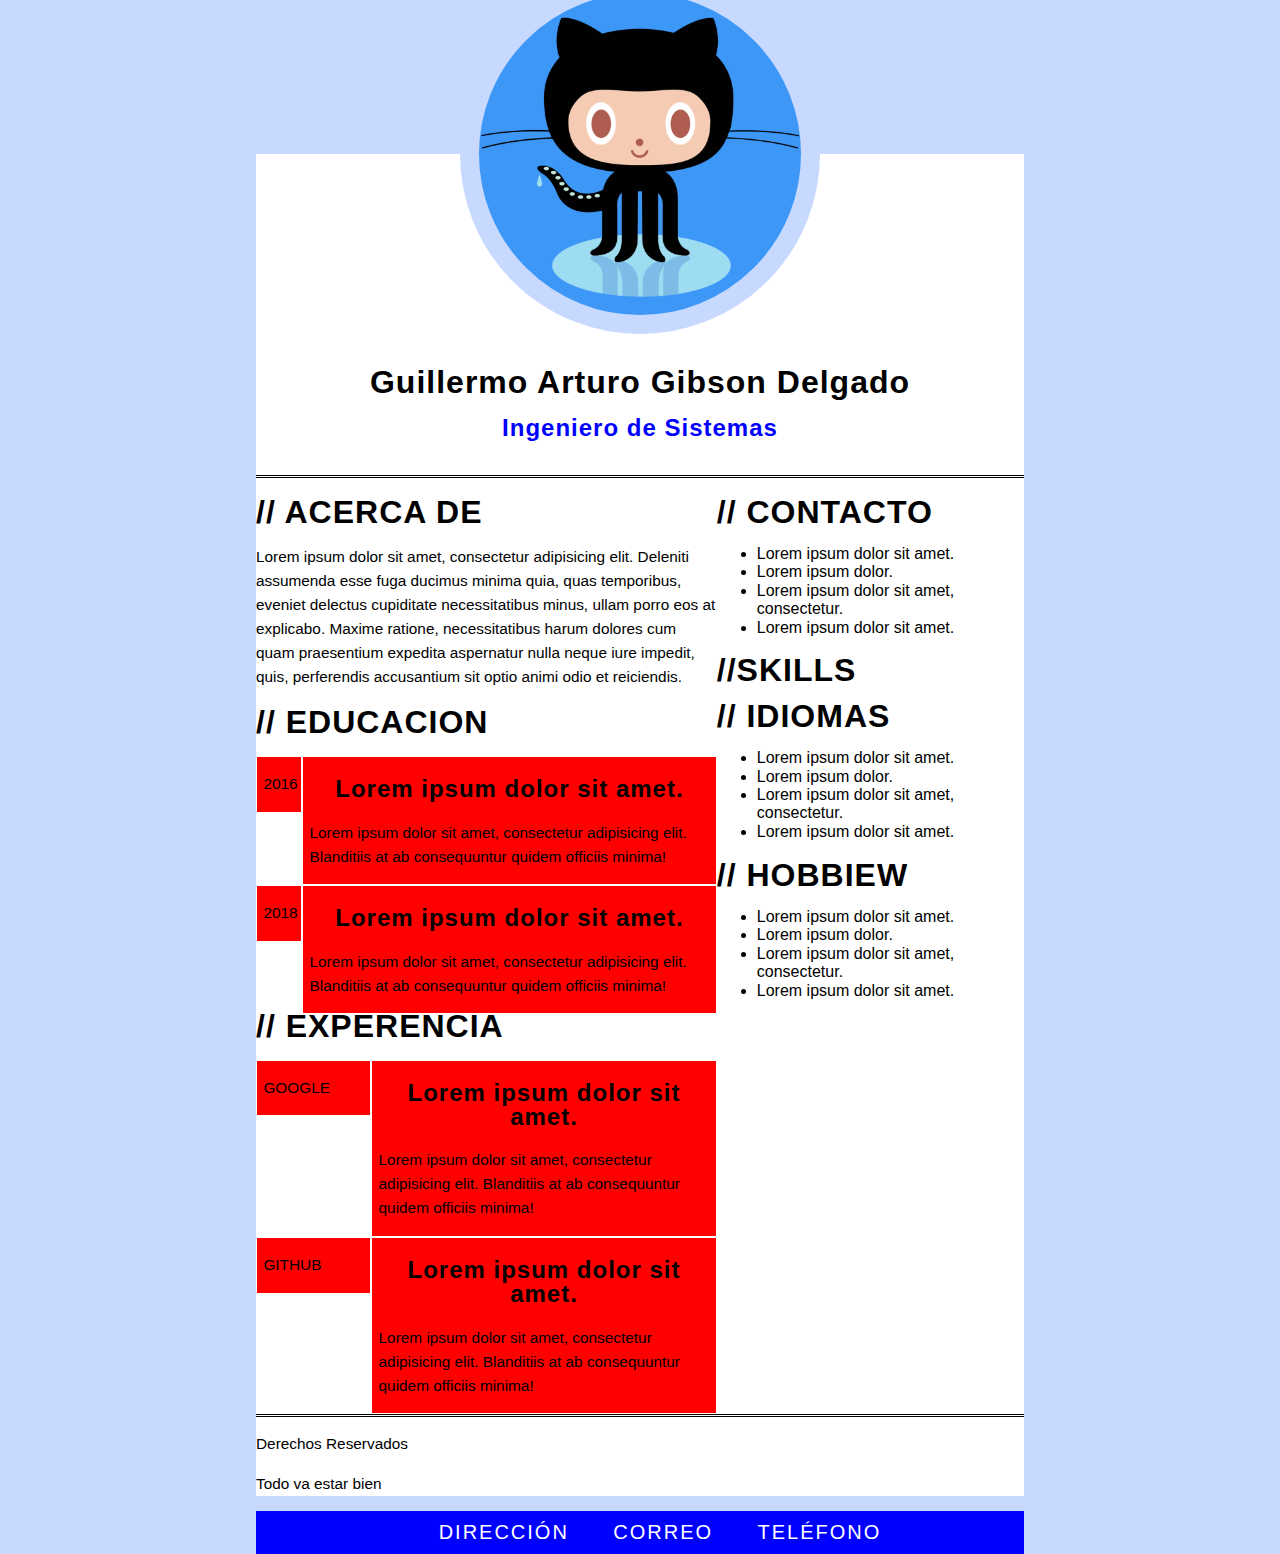
==== commit 673ebeb7: "Updated CV" ====
--- a/cv_ggibson.html
+++ b/cv_ggibson.html
@@ -9,26 +9,17 @@
 </head>
 <body>
   <!-- Cabezera del Curriculum -->
-  <header class="new-header clearfix">
+  <header class="new-header">
   <!-- Nombre y Apellido // Foto-->      
     <div class="img-banner">        
       <img class="img-cv"  src="imagenes/github.png" alt="">
     </div>
       
-      <div class="cabecera-div">
-        <h1>Guillermo Arturo Gibson Delgado</h1>
-        <h2>Ingeniero de Sistemas</h2>        
-      </div>
-  </header>   
-
-  Dirección y Teléfono
-  <nav class="navmenu">
-    <ul>
-      <li><a href="#">Dirección</a></li>
-      <li><a href="#">Correo</a></li>
-      <li><a href="#">Teléfono</a></li>
-    </ul>
-  </nav>
+    <div class="cabecera-div">
+      <h1>Guillermo Arturo Gibson Delgado</h1>
+      <h2>Ingeniero de Sistemas</h2>        
+    </div>
+  </header>
 
   <!-- Datos -->
   <div class="container">
@@ -41,19 +32,46 @@
       <div>
         <h1>// EDUCACION</h1>
         <div class="row">
-          <div class="col">
+          <div class="col-10">
             <p>2016</p>
           </div>
-          <div class="col">
+          <div class="col-90">
             <h2>Lorem ipsum dolor sit amet.</h2>
             <p>Lorem ipsum dolor sit amet, consectetur adipisicing elit. Blanditiis at ab consequuntur quidem officiis minima!</p>
           </div>
         </div>
+
         <div class="row">
-          <div class="col">
+          <div class="col-10">
             <p>2018</p>
           </div>
-          <div class="col">
+          <div class="col-90">
+            <h2>Lorem ipsum dolor sit amet.</h2>
+            <p>Lorem ipsum dolor sit amet, consectetur adipisicing elit. Blanditiis at ab consequuntur quidem officiis minima!</p>
+          </div>
+        </div>
+      </div>
+
+
+      <div>
+        <h1>// EXPERENCIA</h1>
+        <div class="row">
+          <div class="col-25">
+            <p>
+              GOOGLE  
+            </p>
+          </div>
+          <div class="col-75">
+            <h2>Lorem ipsum dolor sit amet.</h2>
+            <p>Lorem ipsum dolor sit amet, consectetur adipisicing elit. Blanditiis at ab consequuntur quidem officiis minima!</p>
+          </div>
+        </div>
+
+        <div class="row">
+          <div class="col-25">
+            <p> GITHUB </p>
+          </div>
+          <div class="col-75">
             <h2>Lorem ipsum dolor sit amet.</h2>
             <p>Lorem ipsum dolor sit amet, consectetur adipisicing elit. Blanditiis at ab consequuntur quidem officiis minima!</p>
           </div>
@@ -81,12 +99,45 @@
         <div class="row"></div>
       </div>
 
+      <div>
+        <h1>// IDIOMAS</h1>
+        <ul>
+          <li>Lorem ipsum dolor sit amet.</li>
+          <li>Lorem ipsum dolor.</li>
+          <li>Lorem ipsum dolor sit amet, consectetur.</li>
+          <li>Lorem ipsum dolor sit amet.</li>
+        </ul>
+      </div>
+
+
+      <div>
+        <h1>// HOBBIEW</h1>
+        <ul>
+          <li>Lorem ipsum dolor sit amet.</li>
+          <li>Lorem ipsum dolor.</li>
+          <li>Lorem ipsum dolor sit amet, consectetur.</li>
+          <li>Lorem ipsum dolor sit amet.</li>
+        </ul>
+      </div>
     </section>
   </div>
 
 
-  <footer id="piedepagina" class="clearfix">
+  <footer class="new-footer">
     <p>Derechos Reservados</p>
+    <div>
+      <p>Todo va estar bien</p>
+    </div>
   </footer>
+
 </body>
+
+  <nav class="navmenu">
+    <ul>
+      <li><a href="#">Dirección</a></li>
+      <li><a href="#">Correo</a></li>
+      <li><a href="#">Teléfono</a></li>
+    </ul>
+  </nav>
+
 </html>--- a/style.css
+++ b/style.css
@@ -10,8 +10,6 @@
   line-height: 1.15;
   -webkit-text-size-adjust: 100%;
   -ms-text-size-adjust: 100%;
-  -ms-overflow-style: scrollbar;
-  -webkit-tap-highlight-color: transparent;
 }
 
 body {
@@ -26,67 +24,128 @@
 h1, h2, h3, h4, h5{
 	font-family: "verdana", "arial", sans-serif;
 	font: bold;
-	line-height: 1.5rem;
+	line-height: 1.5rem; /*Espacio entre linea*/
 	letter-spacing: 1px;
 }
 
 p{
-	font-size: 16px ;
+	font-size: 1.2vw ;
 	line-height: 1.5rem; /*Espacio entre linea*/
-	font-family: Playfair Display, sans-serif;
 	text-align: left;
 }
 
-/*Estos son clases*/
-.clearfix::after {
-  display: block;
-  clear: both;
+
+/*Clases del Header*/
+.new-header{
+	background-color: white;
+	margin-top: 20%;
+	max-width: 100%;
 }
 
+.img-banner{
+	max-height: 20vh;
+}
+
+.img-cv{
+	max-width: 100%;
+	display: block;
+	position: relative;
+	margin-right: auto;
+	margin-left: auto;
+	top: -20vh;
+	max-height: 40vh;
+	border-radius: 100%;
+	border: solid 1.5vw #C7D9FF;
+	background-color: #3D97F7;
+}
+
+.cabecera-div{
+	padding: 2% 0;
+	text-align: center;
+}
+
+.cabecera-div h1 {
+	color: black;
+
+}
+.cabecera-div h2{
+	color: blue;
+}
+
+/******/
+
+/*Clases del Contenido*/
 .container{
+	background-color: white;
+	border-top-style: double;
+	border-top-color: black;
+	max-width: 100%;
+	float: left;	
+}
+
+.container-1, .container-2{
 	display: block;
-	max-width: 100%;
-	background-color: yellowgreen;
-	clear: both;
-}
+	margin-left: auto;
+	margin-right: auto;
+	float: left;
+	}
 
 .container-1{
 	max-width: 60%;
-	padding: 1vh;
-	float: left;
-	background-color: blue;
 }
 
 .container-2{
-	display: block;
 	max-width: 40%;
-	padding: 1vh;
-	float: left;
+}
+
+
+.row{
+	 display: block;
+	 max-width: 100%;
+	 clear: both;
+}
+
+.col-10, .col-25, .col-75, .col-90{
+  position: relative;
+  width: 100%;
+  min-height: 2px;
+  float: left;
+  padding: 0 0.5vw;
+  border: solid white 0.1vw;
+  text-align: center;
+}
+
+.col-10 {
+  max-width: 10%;
+	background-color: red;
+}
+
+.col-25 {
+  max-width: 25%;
+	background-color: red;
+}
+
+.col-75 {
+  max-width: 75%;
+	background-color: red;
+}
+
+.col-90 {
+  max-width: 90%;
 	background-color: red;
 }
 
 
-article.container{
-	width: 67%;
+
+.new-footer{
+	max-width: 100%;
+	background-color: white;
+	text-align: left;
+	border-top-style: double;
+	border-top-color: black;
+	clear: both;
 }
 
-.column_aside{
-	display: inline-block;
-	position: relative;
-	margin: 10px;
-	width: 30%;
-	text-align: center;
-	float: left;
-}
-
-.margen{
-	display: block;
-	margin: 10px 0;
-	padding: 15px;
-	border: 5px solid blue;
-	border-radius: 50px;
-	height: auto;
-}
 
 
 /*Menu de navegación*/
@@ -122,80 +181,7 @@
 	color: white;
 }
 
-/*Clearfix coloca el flujo normal de los bloques*/
-.clearfix::after {
-  display: block;
-  clear: both;
-  content: "";
-}
 
 
 
 
-[class*="col-"]{
-	float: left;
-	background: LightBlue;
-}
-.col-1{width: 10%;}
-
-.col-offset{margin-left:1%;
-}
-
-.img-responsive{
-	max-width: 100%;
-}
-
-/*Clases del Header*/
-.new-header{
-	background-color: white;
-	margin-top: 20%;
-	max-width: 100%;
-
-}
-
-.img-banner{
-	max-height: 20vh;
-}
-
-.img-cv{
-	max-width: 100%;
-	display: block;
-	position: relative;
-	margin-right: auto;
-	margin-left: auto;
-	top: -20vh;
-	max-height: 40vh;
-	border-radius: 100%;
-	border: solid 2.5vh #C7D9FF;
-	background-color: #3D97F7;
-}
-
-.cabecera-div{
-	padding: 2% 0;
-	text-align: center;
-}
-
-.cabecera-div h1 {
-	color: black;
-
-}
-.cabecera-div h2{
-	color: blue;
-}
-
-/******/
-/*Clases del Contenido*/
-.row::after{
-	 display: block;
-	 clear: both;
-}
-
-
-#piedepagina{
-	border-top: 4px solid black;
-	padding: 10px 5px 0;
-	text-align: left;
-}
-
-
-
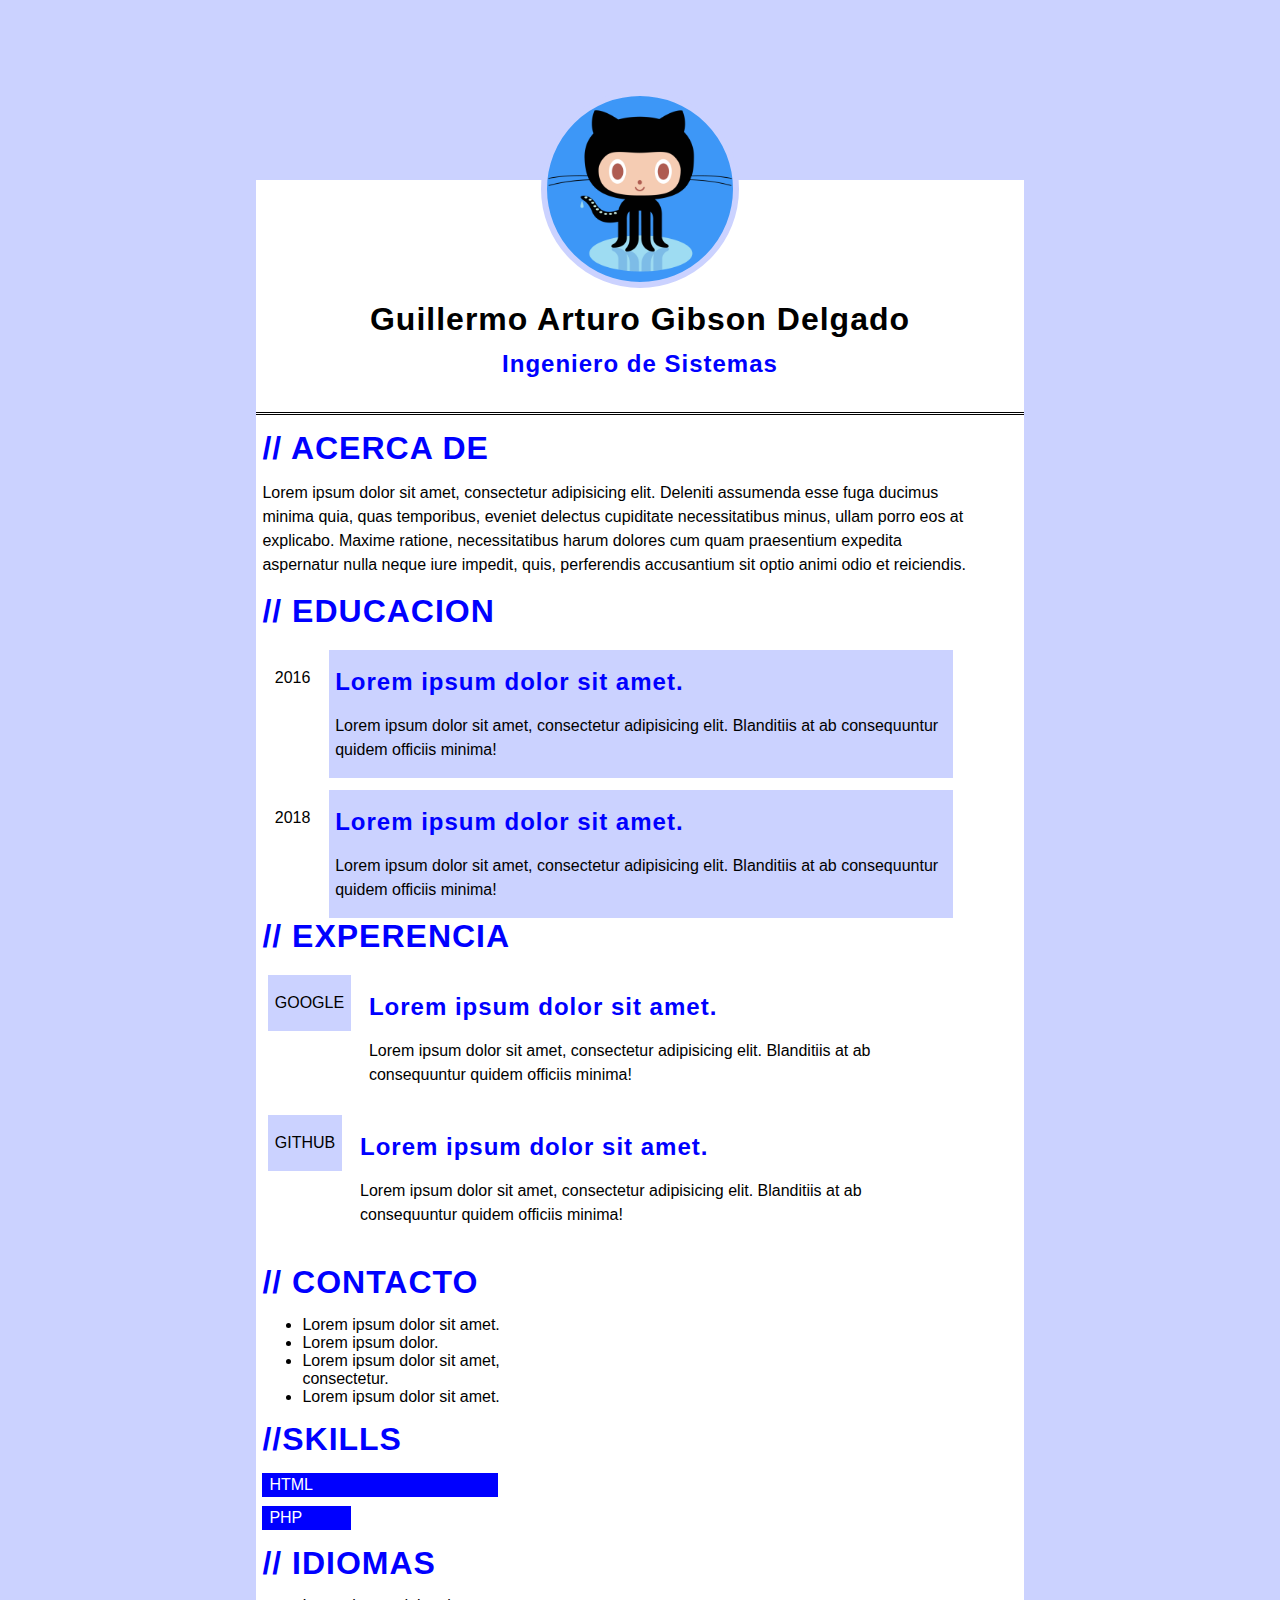
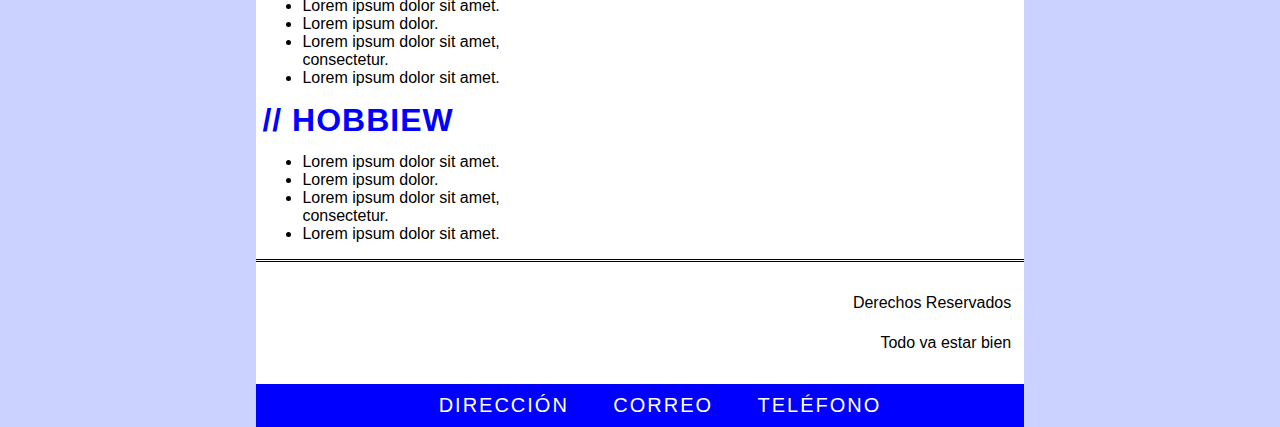
==== commit fac39589: "Updated CV" ====
--- a/cv_ggibson.html
+++ b/cv_ggibson.html
@@ -92,8 +92,16 @@
 
       <div>
         <h1>//SKILLS</h1>
-        <div class="row"></div>
-        <div class="row"></div>
+        <div class="row">
+          <div class="barra-80">
+            <p>HTML</p>            
+          </div>
+        </div>
+        <div class="row">
+          <div class="barra-30">
+            <p>PHP</p>            
+          </div>
+        </div>
         <div class="row"></div>
         <div class="row"></div>
         <div class="row"></div>
--- a/style.css
+++ b/style.css
@@ -5,18 +5,12 @@
   box-sizing: border-box;
 }
 
-html {
-  font-family: sans-serif;
-  line-height: 1.15;
-  -webkit-text-size-adjust: 100%;
-  -ms-text-size-adjust: 100%;
-}
-
 body {
+	font-family: Arial, sans-serif;
   margin: 5% 20% 0;	/*tamaño de los margenes del bloque, auto es para margen superior e inferior*/
   padding: 0;
   border: 0;
-  background-color: #C7D9FF;
+  background-color: #CBD2FF;
 }
 
 
@@ -26,24 +20,24 @@
 	font: bold;
 	line-height: 1.5rem; /*Espacio entre linea*/
 	letter-spacing: 1px;
+	color: blue;
 }
 
 p{
-	font-size: 1.2vw ;
 	line-height: 1.5rem; /*Espacio entre linea*/
-	text-align: left;
+  font-size: 1rem;
 }
 
 
 /*Clases del Header*/
 .new-header{
 	background-color: white;
-	margin-top: 20%;
+	margin-top: 20vh;
 	max-width: 100%;
 }
 
 .img-banner{
-	max-height: 20vh;
+	max-height: 10vh;
 }
 
 .img-cv{
@@ -52,10 +46,10 @@
 	position: relative;
 	margin-right: auto;
 	margin-left: auto;
-	top: -20vh;
-	max-height: 40vh;
+	top: -10vh;
+	max-height: 22vh;
 	border-radius: 100%;
-	border: solid 1.5vw #C7D9FF;
+	border: solid 0.5vw #CBD2FF;
 	background-color: #3D97F7;
 }
 
@@ -79,14 +73,14 @@
 	background-color: white;
 	border-top-style: double;
 	border-top-color: black;
-	max-width: 100%;
+	width: 100%;
 	float: left;	
 }
 
 .container-1, .container-2{
-	display: block;
 	margin-left: auto;
 	margin-right: auto;
+	padding: 0 0.5vw;
 	float: left;
 	}
 
@@ -102,50 +96,80 @@
 .row{
 	 display: block;
 	 max-width: 100%;
+	 margin: 0;
+	 padding: 0;
+	 border: none;
 	 clear: both;
 }
 
 .col-10, .col-25, .col-75, .col-90{
   position: relative;
-  width: 100%;
+  max-width: 100%;
   min-height: 2px;
+  padding: 0 0.5vw;
+  border: solid white 0.5vw;
+  text-align: left;
   float: left;
-  padding: 0 0.5vw;
-  border: solid white 0.1vw;
-  text-align: center;
 }
 
 .col-10 {
   max-width: 10%;
-	background-color: red;
 }
 
 .col-25 {
   max-width: 25%;
-	background-color: red;
+	background-color: #CBD2FF;
 }
 
 .col-75 {
   max-width: 75%;
-	background-color: red;
 }
 
 .col-90 {
   max-width: 90%;
-	background-color: red;
-}
-
-
+	background-color: #CBD2FF;
+}
+
+@media (min-width: 350px) {
+  .container-1 {
+  	max-width: 720px;
+    clear: both;
+  }
+}
+.barra-30{
+
+	background-color: blue;
+	border: 0;
+	margin-top: 1vh;
+	max-width: 30%;
+	color: white;
+	text-align: left;
+}
+.barra-30 p{
+	display: inline;
+	padding: 2px 0px 0px 7px;
+}
+
+.barra-80{
+	background-color: blue;
+	max-width: 80%;
+	color: white;
+	text-align: left;
+}
+.barra-80 p{
+	display: inline;
+	padding: 2px 0px 0px 7px;
+}
 
 .new-footer{
 	max-width: 100%;
 	background-color: white;
-	text-align: left;
+	padding: 1vw;
+	text-align: right;
 	border-top-style: double;
 	border-top-color: black;
 	clear: both;
 }
-
 
 
 /*Menu de navegación*/
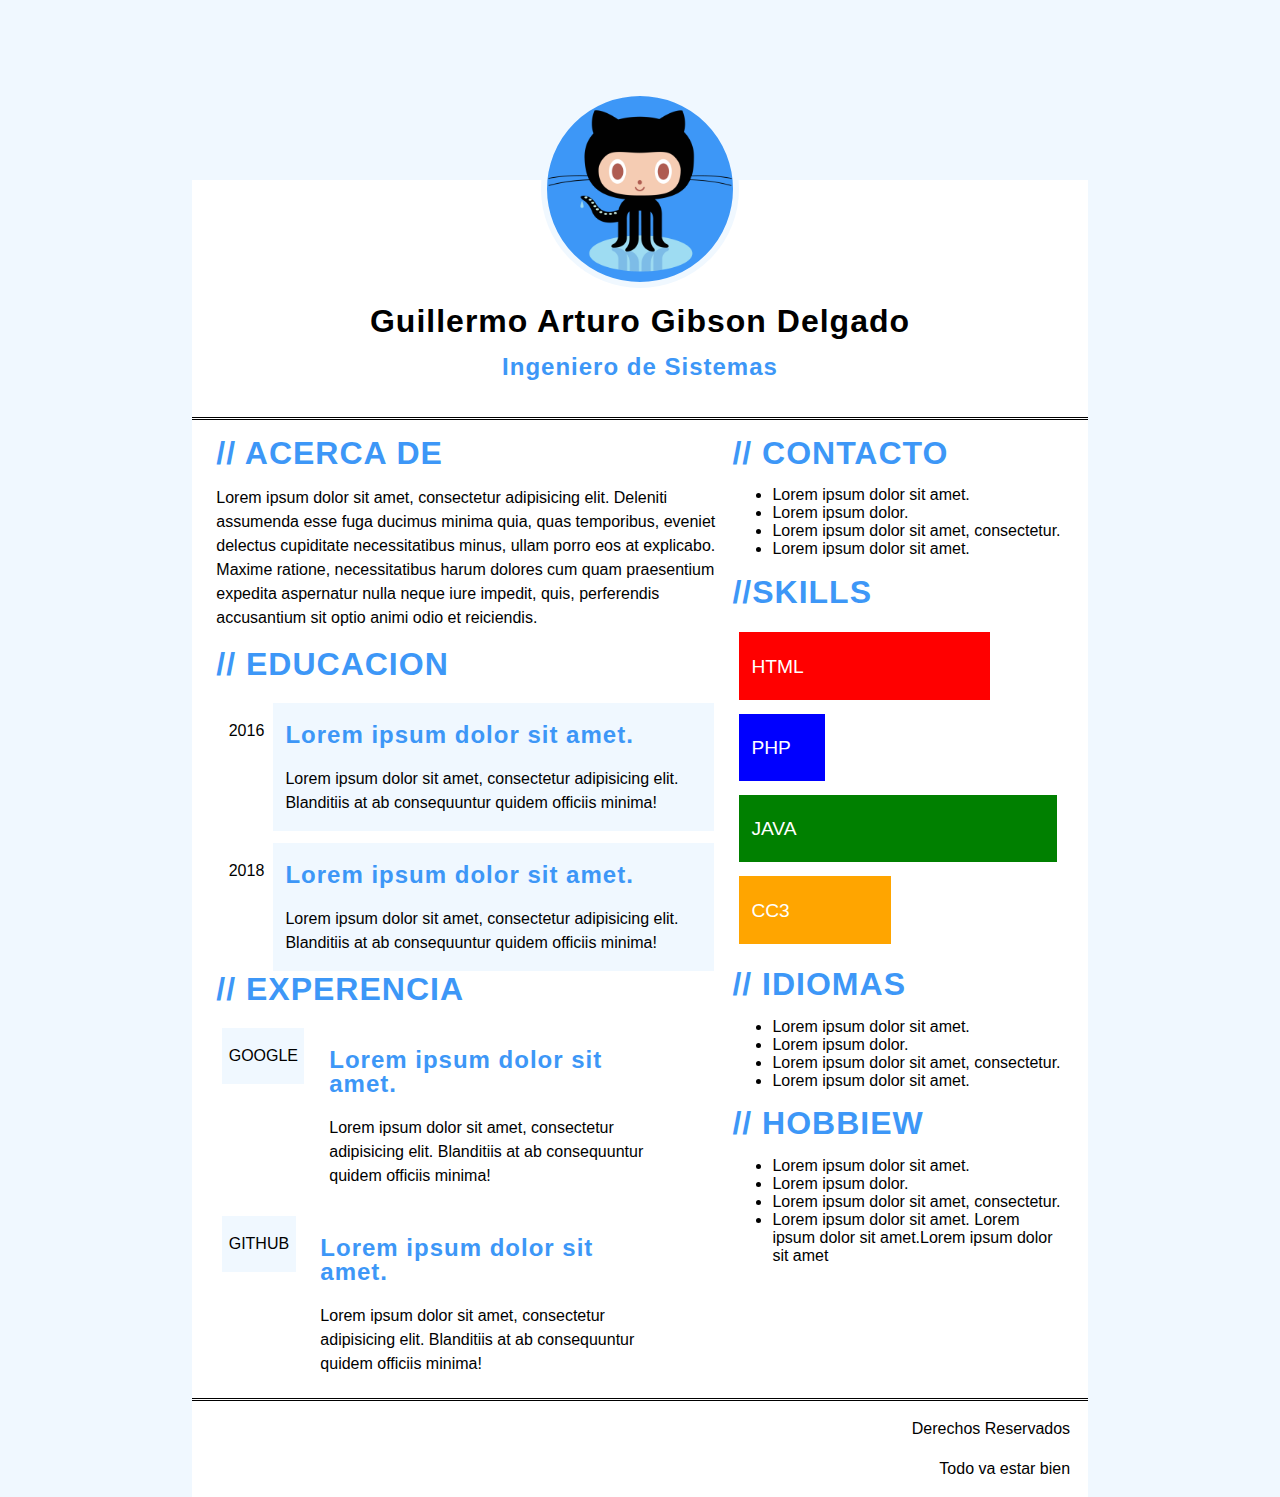
==== commit a889b8f1: "Fix CC3" ====
--- a/cv_ggibson.html
+++ b/cv_ggibson.html
@@ -1,12 +1,12 @@
 <!DOCTYPE html>
 <html>
-<head>
-  <meta charset="utf-8">
-  <meta http-equiv="X-UA-Compatible" content="IE=edge">
-  <meta name="viewport" content="initial-scale=1 width=device-width">
-  <link rel="stylesheet" href="style.css">
-  <title>CV GGibson</title>
-</head>
+  <head>
+    <meta charset="utf-8">
+    <meta http-equiv="X-UA-Compatible" content="IE=edge">
+    <meta name="viewport" content="initial-scale=1 width=device-width">
+    <link rel="stylesheet" href="style.css">
+    <title>CV GGibson</title>
+  </head>
 <body>
   <!-- Cabezera del Curriculum -->
   <header class="new-header">
@@ -23,15 +23,15 @@
 
   <!-- Datos -->
   <div class="container">
-    <article class="container-1">
+    <article class="container-article">
       <div>
         <h1>// ACERCA DE</h1>
         <p>Lorem ipsum dolor sit amet, consectetur adipisicing elit. Deleniti assumenda esse fuga ducimus minima quia, quas temporibus, eveniet delectus cupiditate necessitatibus minus, ullam porro eos at explicabo. Maxime ratione, necessitatibus harum dolores cum quam praesentium expedita aspernatur nulla neque iure impedit, quis, perferendis accusantium sit optio animi odio et reiciendis.</p>
       </div>
 
       <div>
+        <div class="row">
         <h1>// EDUCACION</h1>
-        <div class="row">
           <div class="col-10">
             <p>2016</p>
           </div>
@@ -54,8 +54,8 @@
 
 
       <div>
+        <div class="row">
         <h1>// EXPERENCIA</h1>
-        <div class="row">
           <div class="col-25">
             <p>
               GOOGLE  
@@ -79,7 +79,7 @@
       </div>
     </article>
 
-    <section class="container-2">
+    <section class="container-section">
       <div>
         <h1>// CONTACTO</h1>
         <ul>
@@ -91,20 +91,30 @@
       </div>
 
       <div>
+        <div class="row">
         <h1>//SKILLS</h1>
-        <div class="row">
           <div class="barra-80">
             <p>HTML</p>            
           </div>
         </div>
+
         <div class="row">
           <div class="barra-30">
             <p>PHP</p>            
           </div>
         </div>
-        <div class="row"></div>
-        <div class="row"></div>
-        <div class="row"></div>
+
+        <div class="row">
+          <div class="barra-100">
+            <p>JAVA</p>            
+          </div>
+        </div>
+
+        <div class="row">
+          <div class="barra-50">
+            <p>CC3 </p>            
+          </div>
+        </div>
       </div>
 
       <div>
@@ -124,14 +134,13 @@
           <li>Lorem ipsum dolor sit amet.</li>
           <li>Lorem ipsum dolor.</li>
           <li>Lorem ipsum dolor sit amet, consectetur.</li>
-          <li>Lorem ipsum dolor sit amet.</li>
+          <li>Lorem ipsum dolor sit amet. Lorem ipsum dolor sit amet.Lorem ipsum dolor sit amet</li>
         </ul>
       </div>
     </section>
   </div>
 
-
-  <footer class="new-footer">
+  <footer class="new-footer container">
     <p>Derechos Reservados</p>
     <div>
       <p>Todo va estar bien</p>
@@ -139,13 +148,4 @@
   </footer>
 
 </body>
-
-  <nav class="navmenu">
-    <ul>
-      <li><a href="#">Dirección</a></li>
-      <li><a href="#">Correo</a></li>
-      <li><a href="#">Teléfono</a></li>
-    </ul>
-  </nav>
-
 </html>--- a/style.css
+++ b/style.css
@@ -7,20 +7,19 @@
 
 body {
 	font-family: Arial, sans-serif;
-  margin: 5% 20% 0;	/*tamaño de los margenes del bloque, auto es para margen superior e inferior*/
+  margin: 0 15% 0;	/*tamaño de los margenes del bloque, auto es para margen superior e inferior*/
   padding: 0;
   border: 0;
-  background-color: #CBD2FF;
+  background-color: #f0f8ff;
 }
 
 
 /*Etiquetas*/
 h1, h2, h3, h4, h5{
 	font-family: "verdana", "arial", sans-serif;
-	font: bold;
 	line-height: 1.5rem; /*Espacio entre linea*/
 	letter-spacing: 1px;
-	color: blue;
+	color: #3D97F7;
 }
 
 p{
@@ -49,7 +48,7 @@
 	top: -10vh;
 	max-height: 22vh;
 	border-radius: 100%;
-	border: solid 0.5vw #CBD2FF;
+	border: solid 0.5vw #f0f8ff;
 	background-color: #3D97F7;
 }
 
@@ -60,10 +59,6 @@
 
 .cabecera-div h1 {
 	color: black;
-
-}
-.cabecera-div h2{
-	color: blue;
 }
 
 /******/
@@ -73,26 +68,37 @@
 	background-color: white;
 	border-top-style: double;
 	border-top-color: black;
+	padding: 0 2%;
 	width: 100%;
-	float: left;	
+	float: left;
 }
 
-.container-1, .container-2{
+.container-article, .container-section{
+	display: block;
 	margin-left: auto;
 	margin-right: auto;
 	padding: 0 0.5vw;
 	float: left;
 	}
 
-.container-1{
-	max-width: 60%;
+@media (min-width: 841px){
+	.container-article{
+		max-width: 60%;
+	}
+
+	.container-section{
+		max-width: 40%;
+	}
 }
 
-.container-2{
-	max-width: 40%;
+@media (min-width: 350px) and (max-width: 840px){
+  .container-article {
+  	max-width: 100%;
+  }
+	.container-section {
+		max-width: 100%;
+	}
 }
-
-
 .row{
 	 display: block;
 	 max-width: 100%;
@@ -114,98 +120,62 @@
 
 .col-10 {
   max-width: 10%;
+  text-align: center;
 }
 
 .col-25 {
   max-width: 25%;
-	background-color: #CBD2FF;
+	background-color: #f0f8ff;
+	text-align: center
 }
 
 .col-75 {
   max-width: 75%;
+  padding: 0 1vw;
 }
 
 .col-90 {
   max-width: 90%;
-	background-color: #CBD2FF;
+  padding: 0 1vw;
+	background-color: #f0f8ff;
 }
 
-@media (min-width: 350px) {
-  .container-1 {
-  	max-width: 720px;
-    clear: both;
-  }
+[class*="barra-"] {
+	border: solid 0.8vh white;
+	padding: 2px;
+	text-align: left;
+	color: white;
 }
+
+[class*="barra-"] > p{
+	display: inline-block;
+	padding: 1px 0px 0px 10px;
+	font-size: 1.2em;
+}
+
 .barra-30{
+	background-color: blue;
+	max-width: 30%;
+}
 
-	background-color: blue;
-	border: 0;
-	margin-top: 1vh;
-	max-width: 30%;
-	color: white;
-	text-align: left;
-}
-.barra-30 p{
-	display: inline;
-	padding: 2px 0px 0px 7px;
+.barra-50{
+	background-color: orange;
+	max-width: 50%;
 }
 
 .barra-80{
-	background-color: blue;
+	background-color: red;
 	max-width: 80%;
-	color: white;
-	text-align: left;
 }
-.barra-80 p{
-	display: inline;
-	padding: 2px 0px 0px 7px;
+
+.barra-100{
+	background-color: green;
+	max-width: 100%;
 }
 
 .new-footer{
-	max-width: 100%;
-	background-color: white;
-	padding: 1vw;
 	text-align: right;
-	border-top-style: double;
-	border-top-color: black;
 	clear: both;
 }
 
 
-/*Menu de navegación*/
-.navmenu{
-	display: inline-block;
-	position: static;
-	background: blue;
-	width: 100%;
-	max-height: 50px;
-	margin: 0;	
-	padding: 10px 0;
-	text-align: center;
-}
-
-.navmenu ul{
-	list-style: none;
-	margin: 0;
-	padding:0;
-}
-
-.navmenu li{
-	display: inline;
-	margin-left: 40px;
-}
-
-.navmenu li a{
-	text-decoration: none;
-	text-transform: uppercase;
-	font-family: ‘Arial Black’, arial, sans-serif;
-	font-style: bold;
-	font-size: 20px;
-	letter-spacing: 2px;
-	color: white;
-}
-
-
-
-
-
